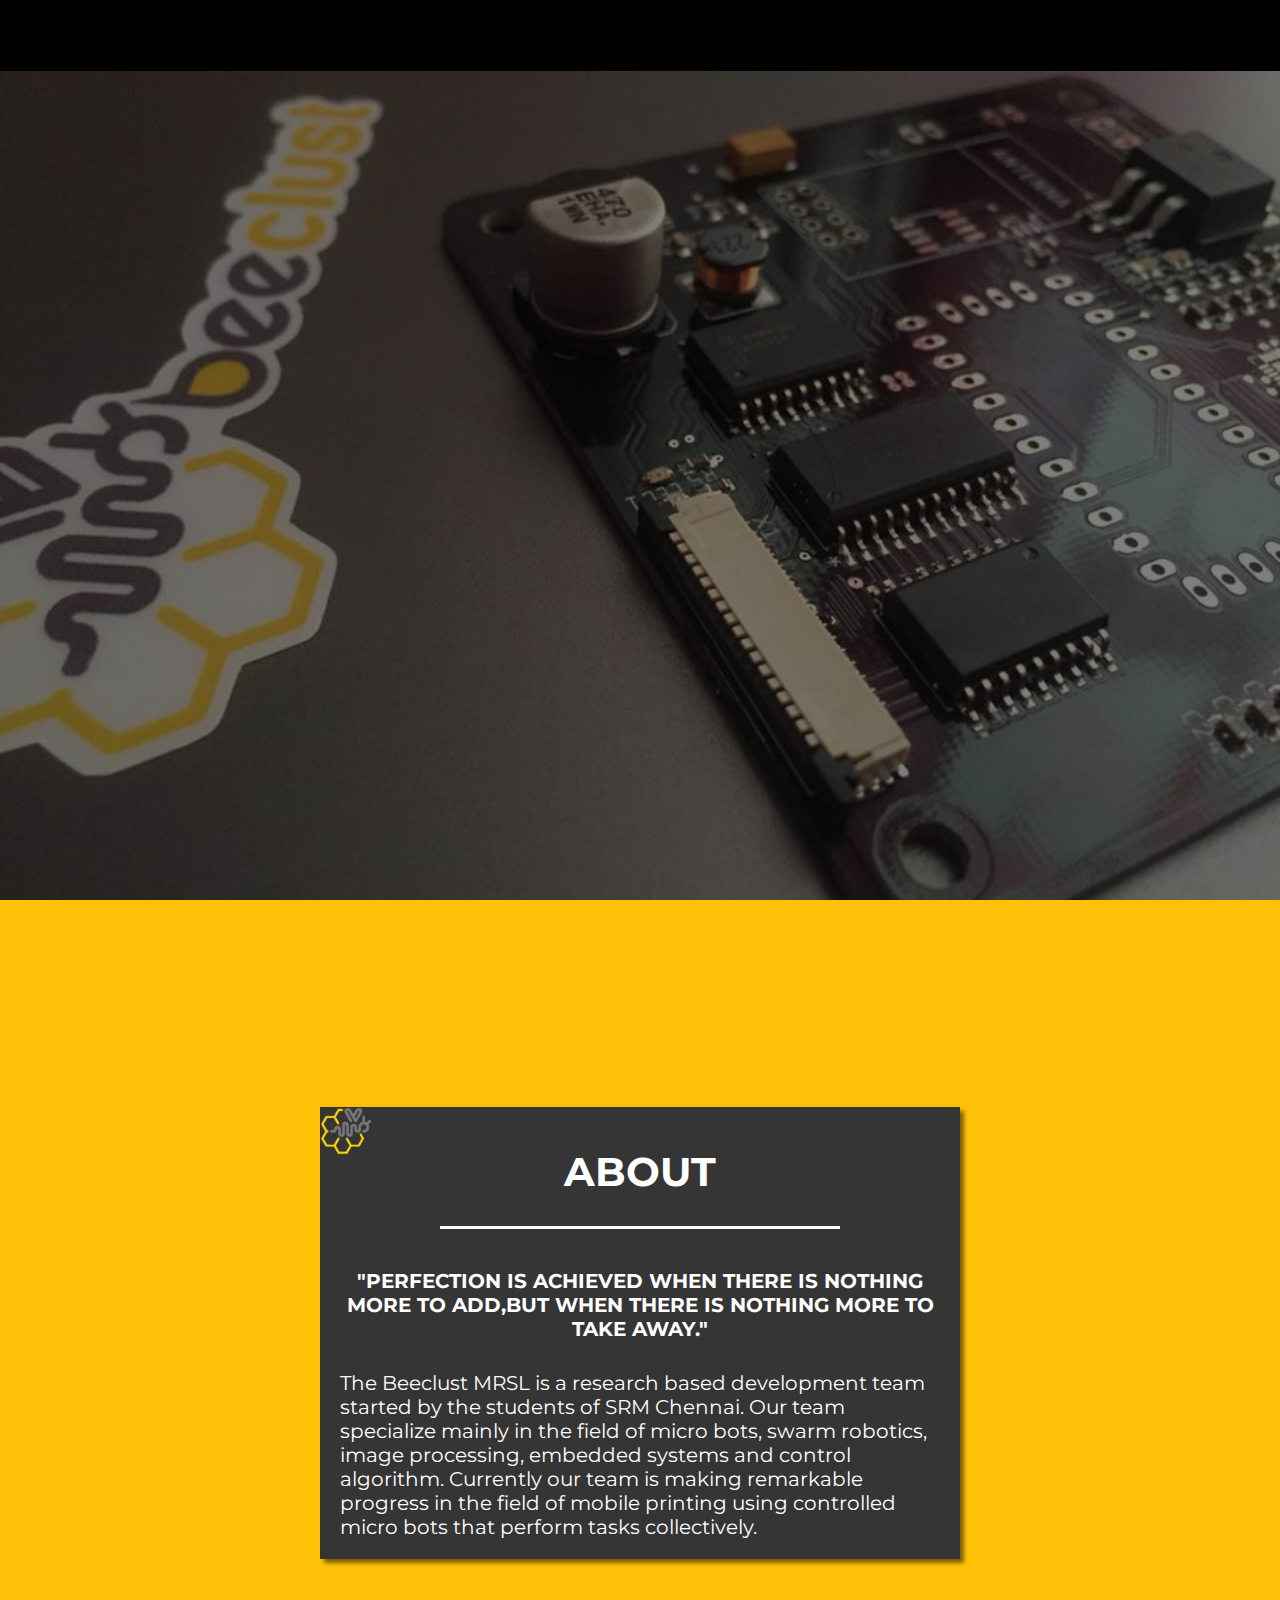
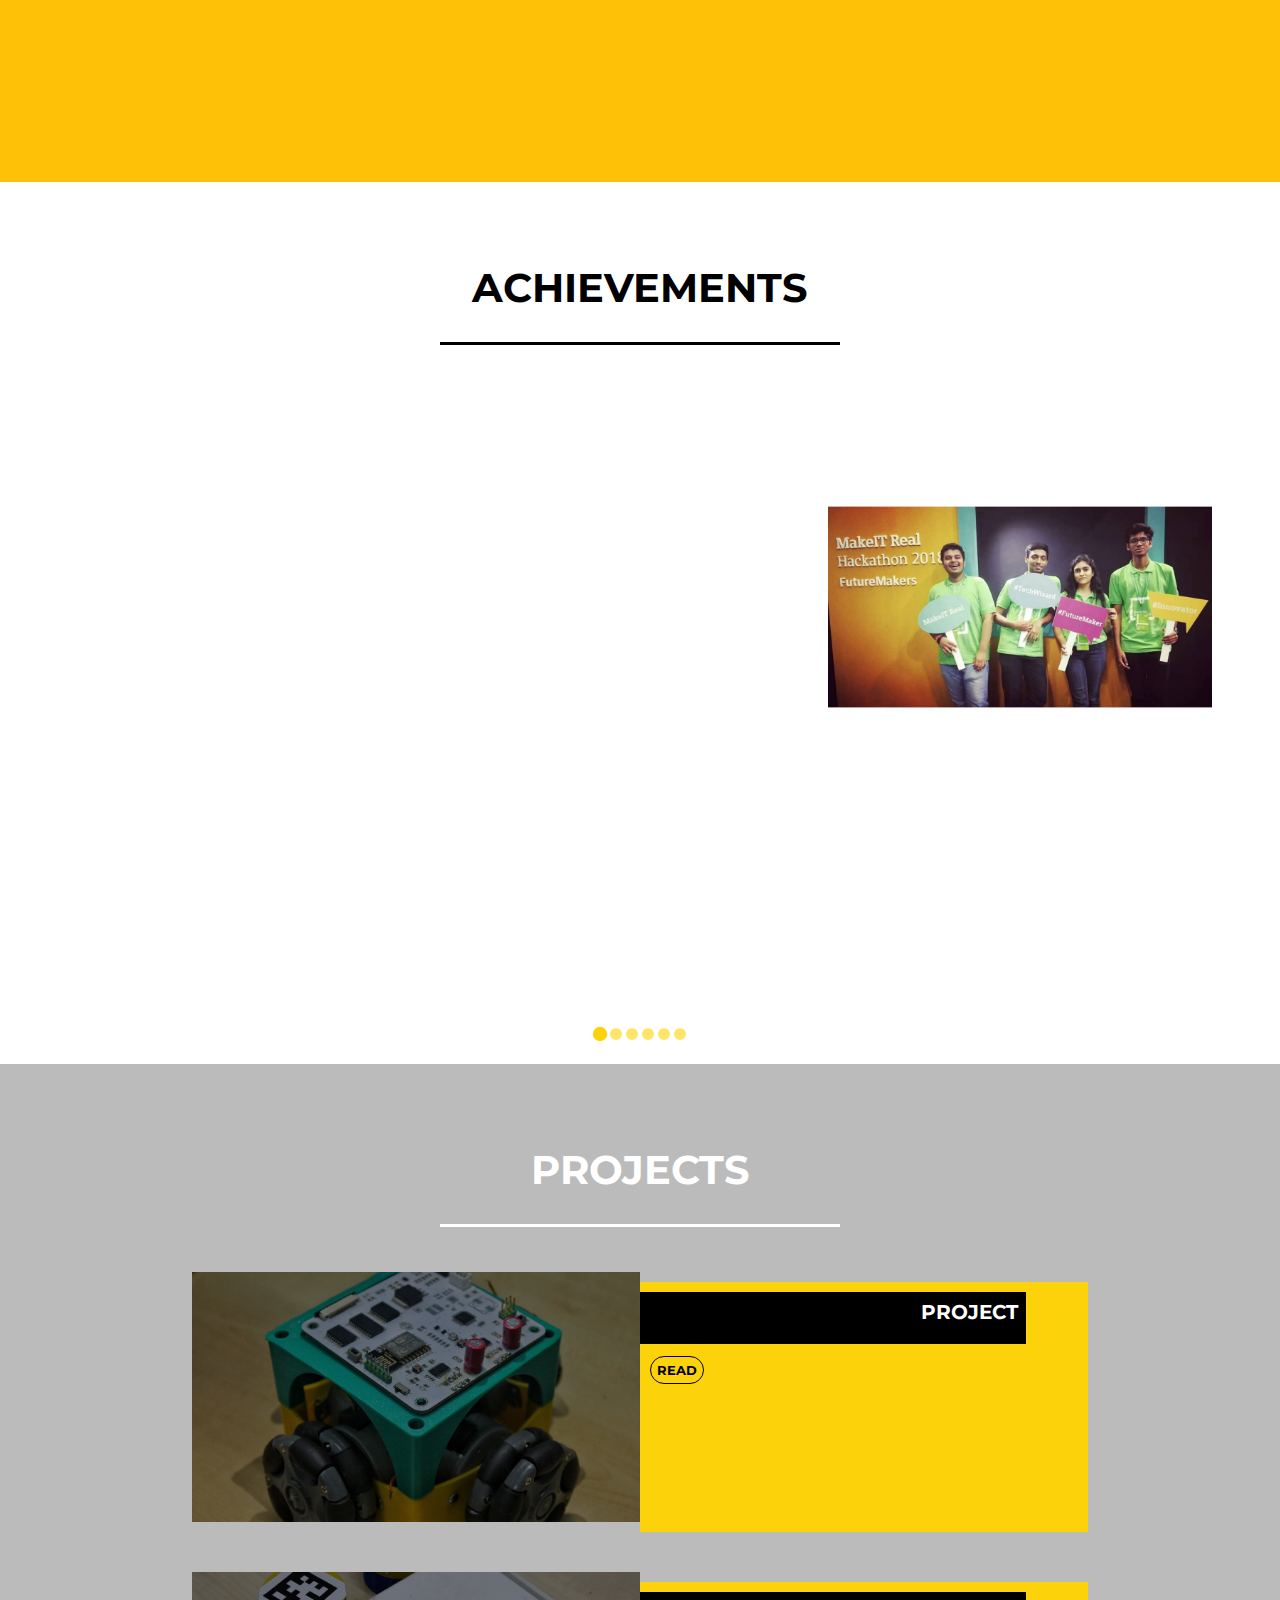
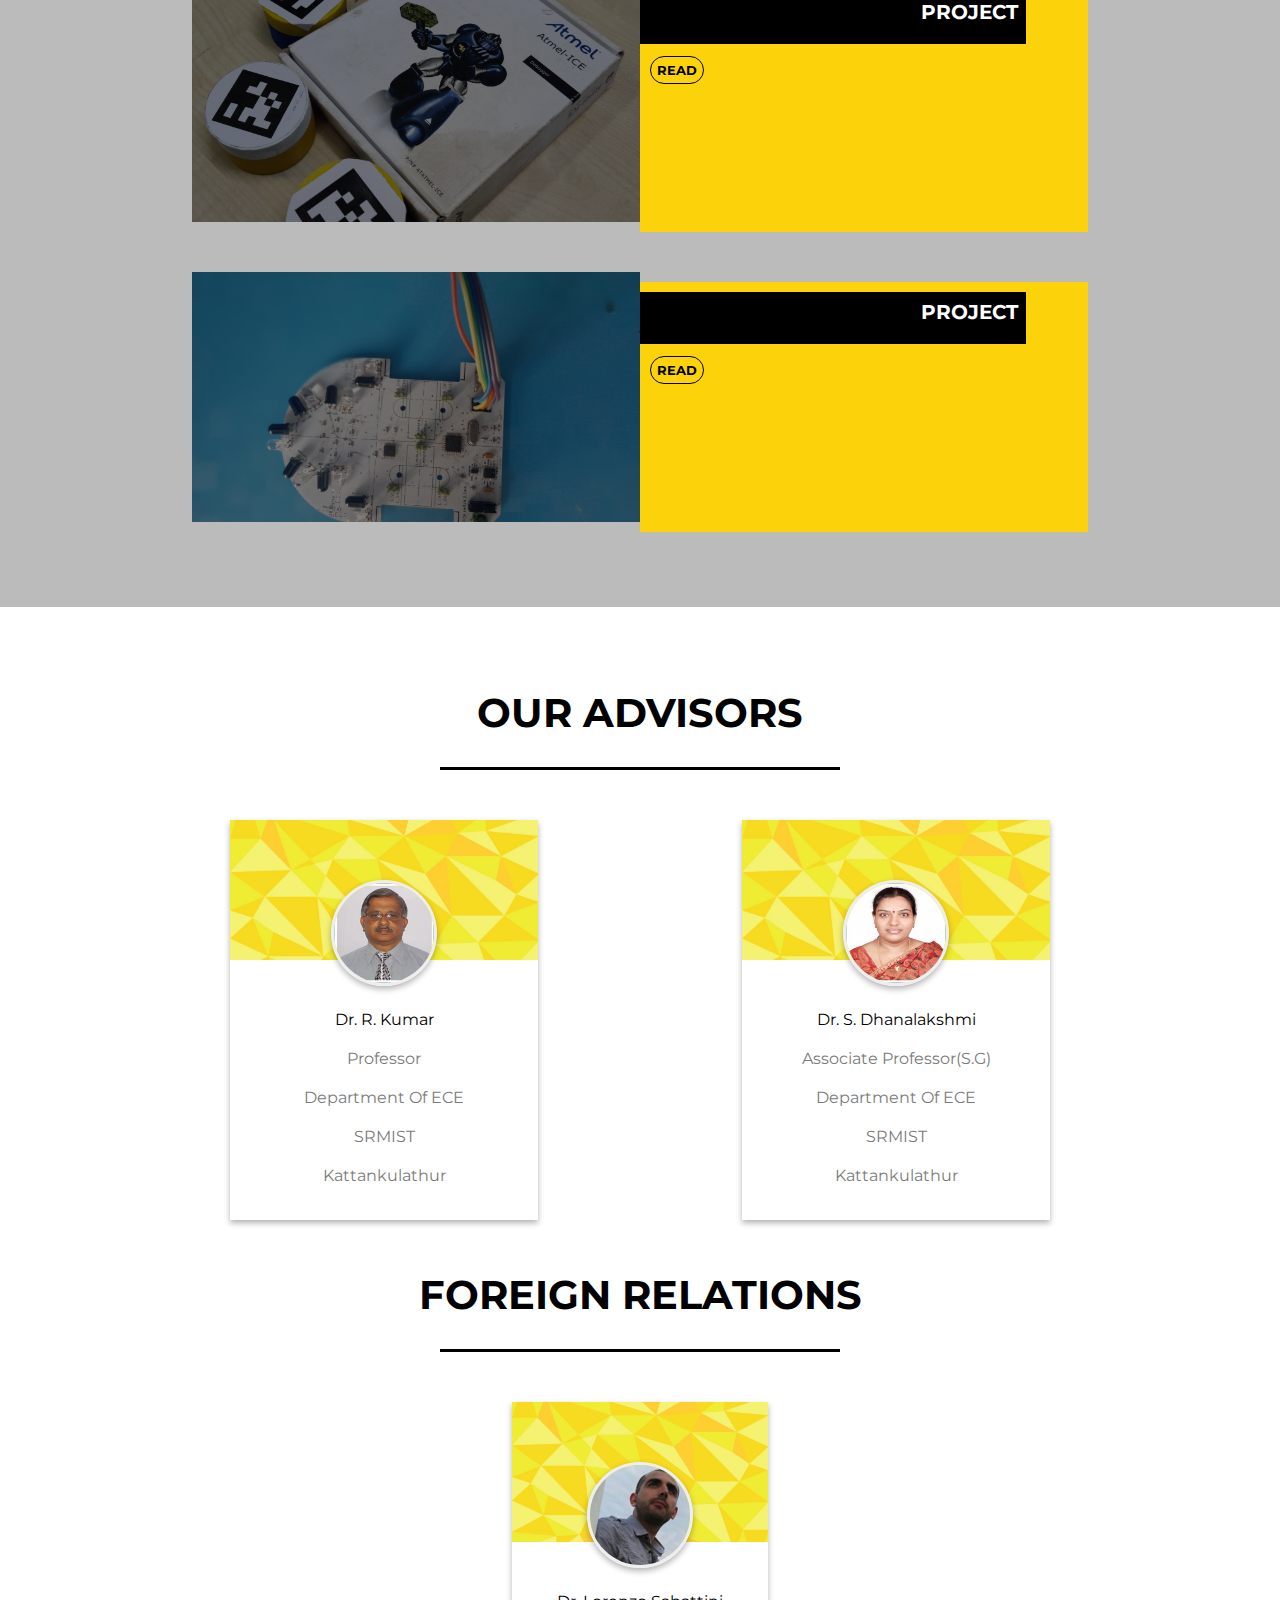
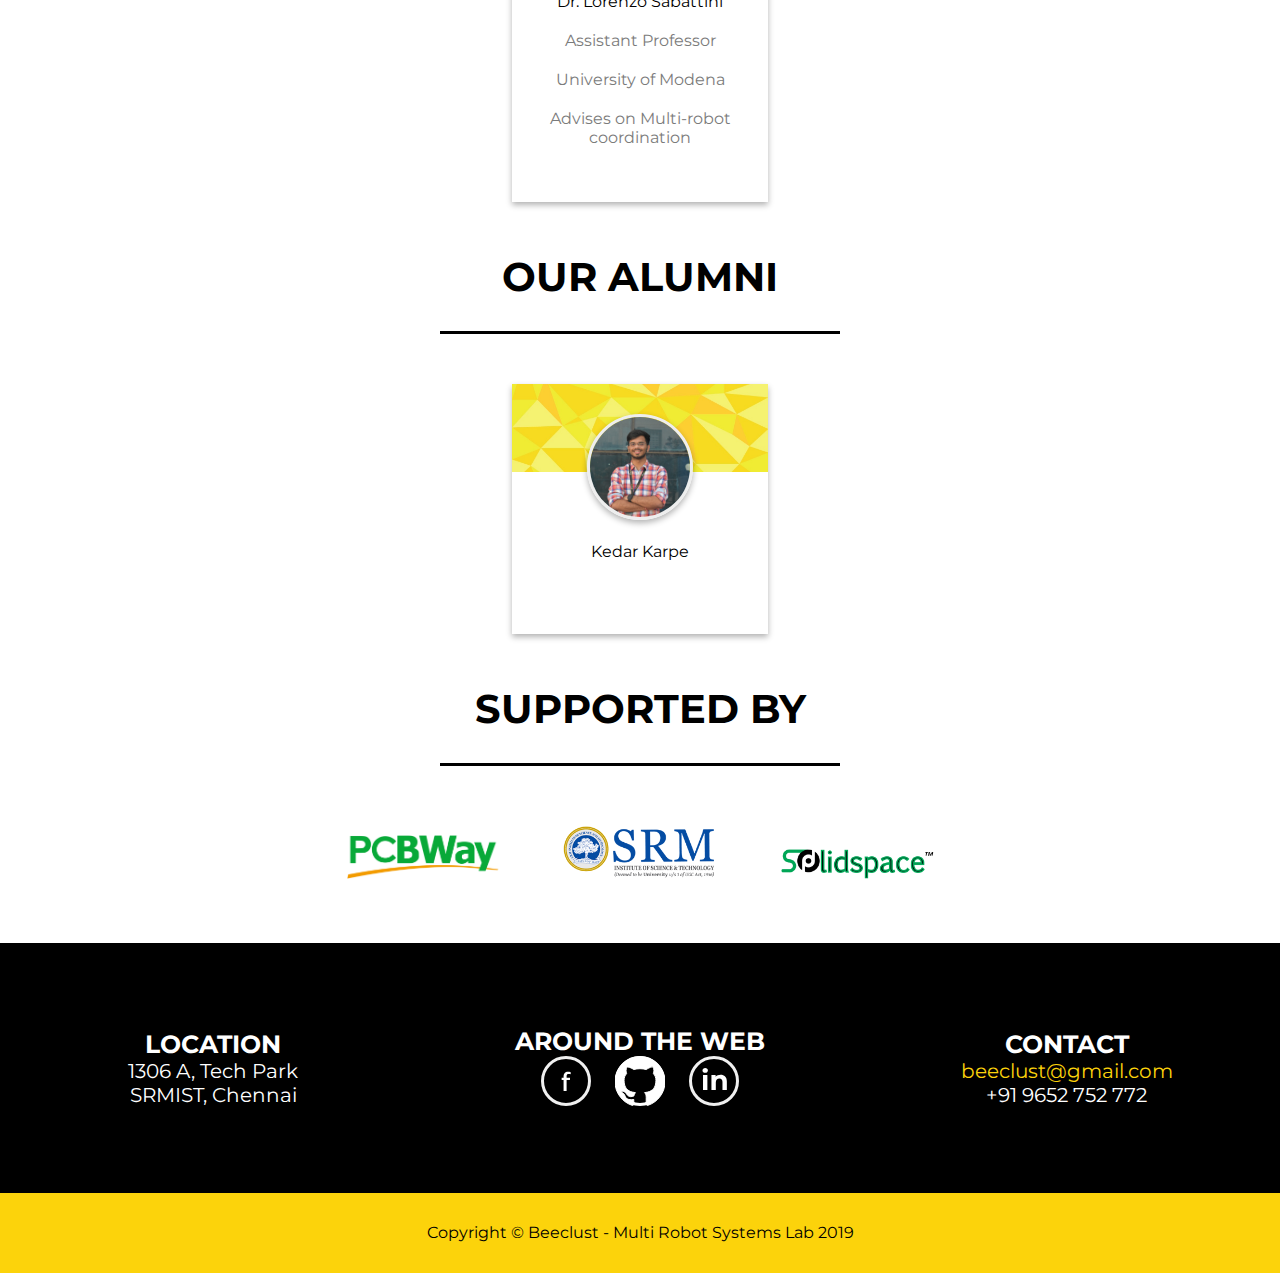
==== index.html @ ecf6ea63 "changes" ====
<!DOCTYPE html>
<html>
    <head>
        <meta charset="utf-8">
        <meta name="viewport" content="width=device-width,initial-scale=1.0">
        <meta http-equiv="X-UA-Compatible" content="ie-edge">
        <title>Beeclust Multi-Robot Systems Lab</title>
        <link rel="icon" type="image/png" href="include/logo.png">
        <link rel="stylesheet" type="text/css" href="include/style.css">
        <link href="https://fonts.googleapis.com/css?family=Montserrat&display=swap" rel="stylesheet">
        <link rel="stylesheet" href="https://cdnjs.cloudflare.com/ajax/libs/font-awesome/4.7.0/css/font-awesome.min.css">
        <script src="https://ajax.googleapis.com/ajax/libs/jquery/3.4.1/jquery.min.js"></script>
    </head>
    <body>
        <div class="preload">
			<div class="pre_con">
                <img src="include/screenshot.png">
				<div class="load_con">
					<span class="load">Loading</span><span class="load_dot">.</span><span class="load_dot">.</span><span class="load_dot">.</span>
				</div>
			</div>
		</div>
        <div class="container" id="top">
            <div class="header">
                <div class="nav-con">
                    <div class="logo-con">
                        <a href="#top" ><img src="include/Untitled.png" class="logo"></a>
                    </div>
                    <div class="nav-links-con">
                        <a class="nav-link" href="#about">ABOUT</a>
                        <a class="nav-link" href="#achievements">ACHIEVEMENTS</a>
                        <a class="nav-link" href="#project">PROJECTS</a>
                        <a class="nav-link" href="include/team.html">TEAM</a>
                    </div>
                    <div class="hamburger-con">
                        <svg class="burger-class" width="30" height="25" viewBox="0 0 30 25" fill="none" xmlns="http://www.w3.org/2000/svg">
                            <rect class="burger1" y="10" width="30" height="5" fill="white"/>
                            <rect class="burger2" width="30" height="5" fill="white"/>
                            <rect class="burger3" y="20" width="30" height="5" fill="white"/>
                        </svg>        
                    </div>
                </div>
            </div>
            <div class="nav-links-con-reponsive">
                <a class="nav-link-res" href="#about">ABOUT</a>
                <a class="nav-link-res" href="#achievements">ACHIEVEMENTS</a>
                <a class="nav-link-res" href="#project">PROJECTS</a>
                <a class="nav-link-res" href="#team">TEAM</a>
            </div>
            <div class="beeclust-logo-con">
                <img src="include/screenshot.png" class="main-logo">
            </div>
        </div>
        <!-- ABOUT SECTION-->
        <div id="about" style="height: 81px;width: 100%; background: #ffc107;"></div>
        <div class="about">
            <div class="about-con">
                <img src="include/logo.png" class="logo-for-about">
                <p class="about-head head">ABOUT</p>
                <div class="line" style="background: white;margin-bottom:40px"></div>
                <p class="about-para1">
                        "PERFECTION IS ACHIEVED WHEN THERE IS NOTHING MORE TO 
                        ADD,BUT WHEN THERE IS NOTHING MORE TO TAKE AWAY."
                </p>
                <p class="about-para2">
                        The Beeclust MRSL is a research based development team 
                        started by the students of SRM Chennai. Our team 
                        specialize mainly in the field of micro bots, swarm 
                        robotics, image processing, embedded systems and control 
                        algorithm. Currently our team is making remarkable 
                        progress in the field of mobile printing using 
                        controlled micro bots that perform tasks collectively.
                </p>
            </div>
        </div>
        
        <!-- ACHIEVEMENTS SECTION -->
        
        <div id="achievements" style="width:100%;height:81px;;"></div>
        <div class="achievements">
            <p class="achi-head head">ACHIEVEMENTS</p>
            <div class="line line-a" style="background: black;"></div>
            <div class="slideshow">
                <!-- 1st slide -->
                <div class="slide">
                    <div class="text-right">
                        <div>
                            <p class="fade3" style="font-weight:bolder;">SIEMENS HACKATHON 2018</p>
                            <div class="fromLeft" style="width:150px;height:3px;background:black;border-radius:20px;margin:25px auto;"></div>
                            <p class="fade4">We were one of the 42 teams shortlisted from over a 600 applicants. Siemens make it real hackathon is a place where they look for ingenuity. It was a 24 hour hackathon. From our lab there were three teams:Team zaino, Team sprinter and Team beeclust pitched an idea of tracking cars which get stolen with the help of cameras this system was proposed to help the govt.
                                We brainstormed our brains for 24 hours  to pitch the judges our final solution we also created some prototypes for our project.
                                Overall it was a nice experience and every engineering pursuing student should experience it once.
                                We had some recreational activities  in between the event  to give our brains a little rest.</p>
                            </div>
                    </div>
                    <div class="imgCon">
                        <img src="include/siemens.jpg">
                    </div>
                </div>
                <!-- 2nd slide-->
                <!--
                <div class="slide">
                    <div class="text-right">
                        <div>
                            <p class="fade3" style="font-weight:bolder;">ROBIO 2018</p>
                            <div class="fromLeft" style="width:150px;height:3px;background:black;border-radius:20px;margin:25px auto;"></div>
                            <p class="fade4">Lorem Ipsum is simply dummy text of the printing and typesetting industry. Lorem Ipsum has been the industry's standard dummy text ever since the 1500s, when an unknown printer took a galley of type and scrambled it to make a type specimen book. It has survived not only five centuries, but also the leap into electronic typesetting, remaining essentially unchanged.</p>
                            </div>
                    </div>
                    <div class="imgCon">
                        <img src="include/robio.jpg">
                    </div>
                </div>
                -->
                <!-- 3rd slide-->
                <div class="slide">
                    <div class="text-right">
                        <div>
                            <p class="fade3" style="font-weight:bolder;">IEI NATIONAL WORKSHOP</p>
                            <div class="fromLeft" style="width:150px;height:3px;background:black;border-radius:20px;margin:25px auto;"></div>
                            <p class="fade4">The IEI national workshop on PCB Design , Testing and Fabrication by BEECLUST MRSL saw a great response from all the participants.
                                The workshop was based on designing an IC 555 timer based led blinking circuit to help freshers get a kickstart in the field of PCB designing, one of the major areas of work in electronics based industries. This workshop involved students being taught how to create their own schematics, route the board and they were also given an insight of how PCBs are manufactured in PCBway, our sponsors and one of the leading PCB manufacturers in China. The workshop concluded with students being taught how to fabricate and test their own boards so that they can come up with bigger and original projects in the future.</p >
                        </div>
                    </div>
                    <div class="imgCon">
                        <img src="include/iei.jpg">
                    </div>
                </div>
                <!-- 4th slide-->
                <div class="slide">
                    <div class="text-right">
                        <div>
                            <p class="fade3" style="font-weight:bolder;">IROS 2019</p>
                            <div class="fromLeft" style="width:150px;height:3px;background:black;border-radius:20px;margin:25px auto;"></div>
                            <p class="fade4">Our project Sprinter was selected as a late breaking results poster in the IEEE/RSJ International Conference on Intelligent Robots and Systems (IROS 2019), Macau, China. The poster demonstrated the motivation, system overview, hardware description, image cellularization, task allocation and the simulation results we achieved.</p >
                        </div>
                    </div>
                    <div class="imgCon">
                        <img src="include/macau.jpg">
                    </div>
                </div>
                <!-- 5th slide -->
                <div class="slide">
                    <div class="text-right">
                        <div>
                            <p class="fade3" style="font-weight:bolder;">Mathworks Minidrone Competition</p>
                            <div class="fromLeft" style="width:150px;height:3px;background:black;border-radius:20px;margin:25px auto;"></div>
                            <p class="fade4">Mathworks Minidrone competition was a algorithm design challenge where teams were to design an algorithm for controlling the Minidrone autonomously through a path efficiently and land at a final marker.
                                The event consisted of 2 rounds, the first round was a simulation round, where the algorithm was used to control a minidrone in a simulated environment and the accuracy of the movement was measured.
                                Teams from around the world submitted their simulations for the first round of which, 5 best teams were selected for final round.
                                After qualifying the simulation round, the final round consisted of running the algorithm on an physical minidrone and testing the accuracy.
                                </p>
                            </div>
                    </div>
                    <div class="imgCon">
                        <img src="include/mathwork.jpg">
                    </div>
                </div>
                <!-- 6th slide -->
                <div class="slide">
                    <div class="text-right">
                        <div>
                            <p class="fade3" style="font-weight:bolder;">HACKSUMMIT 2019</p>
                            <div class="fromLeft" style="width:150px;height:3px;background:black;border-radius:20px;margin:25px auto;"></div>
                            <p class="fade4">The Hacksummit 2019 organized by Aaruush was our first hackathon. We were a team of 4 from the lab. Our idea was shortlisted from over a 1000+ ideas. We participated under the Smart City theme and proposed a ground breaking solution for improving the degrading air quality in this rapidly developing world. Being the first hackathon all 4 of us were nervous and tensed on what to expect. But it turned out we had better things in store. We started building our prototype step by step. Different mentors and curious minds approached us to learn about it and to aid us in this process. Time was on wheels and this 32hr hackathon was completely filled with hardwork, planning and preparation. In the end we were delighted to know that our team made it into the top 10 round. We were called to pitch as the first team and that caught us a bit off guard. The final pitching had its own set outs but together we managed to get through the jury well. We were elated on seeing the entire Beeclust team amongst the audience to applaud for us. Results were out and we secured the third place in the Hacksummit. Well, this surely was the best way to start and we hope the project that we started in this Hacksummit turn out to be something really huge in the future.</p >
                        </div>
                    </div>
                    <div class="imgCon">
                        <img src="include/hack-summit.jpg">
                    </div>
                </div>
                <!-- 7th slide -->
                <div class="slide">
                    <div class="text-right">
                        <div>
                            <p class="fade3" style="font-weight:bolder;">LINE Follower Competition</p>
                            <div class="fromLeft" style="width:150px;height:3px;background:black;border-radius:20px;margin:25px auto;"></div>
                            <p class="fade4">Line Follower is a competition where an autonomous robot follows a thin black line over a white surface or viservesa. The fastest robot to complete the entire course wins the competition. The competition was held on 7th September 2019 in SRM Ramapuram campus. It was hosted by the Chennai International Youth Foundation. Our team consisted of four members. The event consisted of two rounds.First round was  Qualifiers and the later was Finals.We cleared qualifiers and  were the first runners up in the Finals</p >
                        </div>
                    </div>
                    <div class="imgCon">
                        <img src="include/line-follower.jpeg">
                    </div>
                </div>
            </div>
        </div>
        <div class="dots-con">
            <span class="dot active" onclick="currentSlide(1)"></span>
            <span class="dot active" onclick="currentSlide(2)"></span>
            <span class="dot active" onclick="currentSlide(3)"></span>
            <span class="dot active" onclick="currentSlide(4)"></span>
            <span class="dot active" onclick="currentSlide(5)"></span>
            <span class="dot active" onclick="currentSlide(6)"></span>
            <!--<span class="dot active" onclick="currentSlide(7)"></span>-->
        </div>
        
        <!-- PROJECT SECTION-->
        <div id="project" style="width:100%;height:81px;background: #bbb;"></div>
        <div class="project">
            <p class="project-head head">PROJECTS</p>
            <div class="line" style="background: white;"></div>
            <!-- 1st project-->
            <div class="pro-con">
                <div class="pro-img-con1"></div>
                <div class="pro-info">
                    <p class="pro-title">SPRINTER</p>
                    <button class="read-more" onclick="Function(0)">READ</button>
                </div>
            </div>
            <div class="about-project-con">
                <p>
                    Sprinter is a discrete locomotion robot for precision swarm printing. The sprinters print over a surface as they move. The entire task of printing is divided among all the available sprinters. They communicate among themselves to coordinate and complete the printing. The classic printers can only print over a certain area as they are restricted by size, but in our system the robots just move over the surface to eliminate this dependency. This system could replace conventional wide format printers or huge plotters that are costly, slow and space consuming.
                </p>
            </div>
            <!-- 2nd project-->
            <div class="pro-con">
                <div class="pro-img-con2"></div>
                <div class="pro-info">
                    <p class="pro-title">LOGISWARM</p>
                    <button class="read-more" onclick="Function(1)">READ</button>
                </div>
            </div>
            <div class="about-project-con">
                <p>
                        Logiswarm was conceptualized keeping in mind how a multi robot system can be extensively used in transferring payloads inside a warehouse. Our robots can do this task in a more efficient and less time consuming method than existing methods.The system consists of individual robots named as BUDGEBOTS, which were designed and fabricated from the scratch in our lab.
                </p>
            </div>
			<!-- 3rd project-->
			<div class="pro-con">
                <div class="pro-img-con3"></div>
                <div class="pro-info">
                    <p class="pro-title">Micro Mouse</p>
                    <button class="read-more" onclick="Function(2)">READ</button>
                </div>
            </div>
			<div class="about-project-con">
                <p>
                        The micromouse is an autonomous robot that must navigate from a predetermined starting position to the goal point of the maze in the fastest time possible. The mouse needs to keep track of its current position, discover walls as it explores, map the maze and stop at the goal. The mouse will typically perform a complete map of the maze and decide an optimal route from the start to the finish. The mouse will make a run through the fastest possible route.Our micromouse uses sharp infrared sensors to detect the distance of the wall in all the sides. Encoders are also added for feedback. ATmega328P is the microcontroller used. DC motors are mounted onto the PCB to make the mouse as compact as possible.
                </p>
            </div>
        </div>

        <!-- ADVISORS SECTION-->
        <div style="width:100%;height:81px;"></div>
        <div class="advisors">
            <!-- OUR ADVISORS-->
            <p class="advisor-head head">OUR ADVISORS</p>
            <div class="line" style="background: black;"></div>
            <div class="ad-con">
                <div class="advisor">
                    <div class="ad-img-con">
                        <img src="include/kumar.jpg">
                    </div>
                    <div class="advisor-info">
                        <p>Dr. R. Kumar</p>
                        <p style="color:#7b7b7b">Professor</p>
                        <p style="color:#7b7b7b">Department Of ECE</p>
                        <p style="color:#7b7b7b">SRMIST</p>
                        <p style="color:#7b7b7b">Kattankulathur</p>
                    </div>
                </div>
                <div class="advisor">
                    <div class="ad-img-con">
                        <img src="include/s_dhanalakshmi.jpg">
                    </div>
                    <div class="advisor-info">
                        <p>Dr. S. Dhanalakshmi</p>
                        <p style="color:#7b7b7b">Associate Professor(S.G)</p>
                        <p style="color:#7b7b7b">Department Of ECE</p>
                        <p style="color:#7b7b7b">SRMIST</p>
                        <p style="color:#7b7b7b">Kattankulathur</p>
                    </div>
                </div>
            </div>
            <!-- FOREIGN RELATIONS-->
            <p class="relation-head head">FOREIGN RELATIONS</p>
            <div class="line" style="background: black;margin-bottom: 50px;"></div>
            <div class="foreign-advisor">
                <div class="ad-img-con">
                    <img src="include/Dr Lorenzo Sabattini.jpg">
                </div>
                <div class="advisor-info">
                    <p>Dr. Lorenzo Sabattini</p>
                    <p style="color:#7b7b7b">Assistant Professor</p>
                    <p style="color:#7b7b7b">University of Modena</p>
                    <p style="color:#7b7b7b">Advises on Multi-robot coordination</p>
                </div>
            </div>
            <!-- Alumni -->
            <p class="alumni-head head">OUR ALUMNI</p>
            <div class="line" style="background: black;margin-bottom: 50px;"></div>
            <!--
            <div class="alum_con">
                <div class="alumni">
                    <div>
                        <img src="include/kedar.jpg">
                        <p>Kedar Karpe</p>
                    </div>
                </div>
            </div>
            -->
            <div class="alum_con">
                <div class="ad-img-con">
                    <img src="include/kedar.jpg">
                </div>
                <div class="alum_info">
                    <p>Kedar Karpe</p>
                </div>
            </div>
        </div>
                    
        <!-- SPONSORS -->
        <div class="sponsors">
            <p class="spons-head head">SUPPORTED BY</p>
            <div class="line" style="background: black;margin-bottom: 50px;"></div>
            <div class="spons-con">
                <img src="include/pcbway.png">
                <img src="include/srm.png">
                <img src="include/solidspace.png">
            </div>
        </div>
        <!-- CONTACT -->
        <div class="contact-info-con">
            <div class="loc">
                <p class="con-head head">LOCATION</p>
                <p class="con-para" style="color:white;">1306 A, Tech Park</p>
                <p class="con-para" style="color:white;">SRMIST, Chennai</p>
            </div>
            <div class="social-links-con">
                <p class="con-head head">AROUND THE WEB</p>
                <a href="https://www.facebook.com/Beeclustlab/" target="_blank" class="facebook">
                    <svg viewBox="0 0 50 50" xmlns="http://www.w3.org/2000/svg">
                        <circle cx="25" cy="25" r="23.5" stroke-width="3"/>
                        <path d="M22.576 24.108H20.644V21.728H22.576V20.104C22.576 18.76 22.9493 17.6867 23.696 16.884C24.4613 16.0813 25.5533 15.68 26.972 15.68C27.924 15.68 28.8293 15.8387 29.688 16.156V18.34C29.1093 18.1347 28.5213 18.032 27.924 18.032C27.0467 18.032 26.44 18.1907 26.104 18.508C25.768 18.8067 25.6 19.348 25.6 20.132V21.728H29.072L28.932 24.108H25.6V35H22.576V24.108Z"/>
                    </svg>                        
                </a>
                <a target="_blank" href="https://github.com/beeclust-mrsl/beeclust-mrsl.github.io" class="github">
                    <svg viewBox="0 0 50 50" xmlns="http://www.w3.org/2000/svg">
                        <rect x="1.5" y="1.5" width="47" height="47" rx="23.5" fill="black"/>
                        <path d="M46.6461 13.0627C44.4105 9.23237 41.3782 6.19986 37.5481 3.96454C33.7176 1.7291 29.5357 0.611664 24.9996 0.611664C20.4641 0.611664 16.2808 1.72944 12.4511 3.96454C8.6207 6.19975 5.58843 9.23237 3.35287 13.0627C1.11766 16.893 0 21.0756 0 25.6106C0 31.0581 1.58933 35.9566 4.76879 40.3075C7.94791 44.6586 12.0549 47.6695 17.0893 49.3403C17.6753 49.4491 18.1091 49.3726 18.3912 49.1127C18.6734 48.8526 18.8143 48.5267 18.8143 48.1366C18.8143 48.0715 18.8087 47.4858 18.7979 46.3788C18.7867 45.2719 18.7815 44.3062 18.7815 43.4822L18.0328 43.6118C17.5554 43.6992 16.9532 43.7363 16.2261 43.7258C15.4994 43.7156 14.745 43.6395 13.9639 43.4979C13.1824 43.3575 12.4556 43.032 11.7828 42.522C11.1104 42.0121 10.633 41.3445 10.3508 40.5204L10.0253 39.7714C9.80837 39.2727 9.46679 38.7187 9.00013 38.1115C8.53348 37.5037 8.06158 37.0916 7.58422 36.8747L7.3563 36.7115C7.20444 36.6031 7.06352 36.4723 6.9332 36.3206C6.803 36.1688 6.70552 36.0169 6.64042 35.8649C6.57521 35.7126 6.62925 35.5878 6.80312 35.4899C6.97698 35.3919 7.2912 35.3444 7.74714 35.3444L8.39792 35.4416C8.83197 35.5286 9.36885 35.7885 10.0093 36.2227C10.6493 36.6567 11.1755 37.2208 11.5879 37.9149C12.0872 38.8049 12.6889 39.483 13.3945 39.9497C14.0996 40.4163 14.8104 40.6493 15.5264 40.6493C16.2424 40.6493 16.8608 40.595 17.3819 40.487C17.9023 40.3785 18.3906 40.2153 18.8466 39.9985C19.0419 38.5439 19.5736 37.4265 20.4414 36.6454C19.2046 36.5154 18.0926 36.3196 17.1049 36.0594C16.1178 35.7987 15.0977 35.3757 14.0454 34.7893C12.9925 34.2036 12.1191 33.4763 11.4248 32.6087C10.7305 31.7406 10.1607 30.6009 9.71613 29.1907C9.27137 27.7799 9.04893 26.1525 9.04893 24.308C9.04893 21.6817 9.9063 19.4468 11.6207 17.6021C10.8176 15.6277 10.8934 13.4142 11.8484 10.962C12.4777 10.7665 13.411 10.9132 14.6478 11.4013C15.8849 11.8897 16.7906 12.308 17.3659 12.6548C17.9412 13.0015 18.4022 13.2953 18.7494 13.5336C20.768 12.9696 22.8512 12.6875 24.9994 12.6875C27.1476 12.6875 29.2312 12.9696 31.2499 13.5336L32.4868 12.7527C33.3326 12.2317 34.3315 11.7542 35.481 11.3202C36.6311 10.8863 37.5106 10.7669 38.1185 10.9624C39.0947 13.4147 39.1817 15.628 38.3784 17.6025C40.0927 19.4472 40.9504 21.6826 40.9504 24.3083C40.9504 26.1528 40.7271 27.7854 40.2831 29.207C39.8384 30.6288 39.2637 31.7674 38.5586 32.625C37.8528 33.4825 36.9737 34.204 35.9214 34.7896C34.8689 35.3756 33.8484 35.7986 32.8613 36.0592C31.8737 36.3199 30.7618 36.5157 29.525 36.646C30.653 37.6221 31.2171 39.163 31.2171 41.2679V48.1357C31.2171 48.5258 31.3528 48.8515 31.6244 49.1118C31.8956 49.3717 32.324 49.4482 32.91 49.3393C37.9451 47.6687 42.0521 44.6577 45.2311 40.3065C48.4098 35.9557 49.9997 31.0572 49.9997 25.6097C49.9985 21.0753 48.8803 16.893 46.6461 13.0627Z" fill="white"/>
                        <path d="M46.6461 13.0627C44.4105 9.23237 41.3782 6.19986 37.5481 3.96454C33.7176 1.7291 29.5357 0.611664 24.9996 0.611664C20.4641 0.611664 16.2808 1.72944 12.4511 3.96454C8.6207 6.19975 5.58843 9.23237 3.35287 13.0627C1.11766 16.893 0 21.0756 0 25.6106C0 31.0581 1.58933 35.9566 4.76879 40.3075C7.94791 44.6586 12.0549 47.6695 17.0893 49.3403C17.6753 49.4491 18.1091 49.3726 18.3912 49.1127C18.6734 48.8526 18.8143 48.5267 18.8143 48.1366C18.8143 48.0715 18.8087 47.4858 18.7979 46.3788C18.7867 45.2719 18.7815 44.3062 18.7815 43.4822L18.0328 43.6118C17.5554 43.6992 16.9532 43.7363 16.2261 43.7258C15.4994 43.7156 14.745 43.6395 13.9639 43.4979C13.1824 43.3575 12.4556 43.032 11.7828 42.522C11.1104 42.0121 10.633 41.3445 10.3508 40.5204L10.0253 39.7714C9.80837 39.2727 9.46679 38.7187 9.00013 38.1115C8.53348 37.5037 8.06158 37.0916 7.58422 36.8747L7.3563 36.7115C7.20444 36.6031 7.06352 36.4723 6.9332 36.3206C6.803 36.1688 6.70552 36.0169 6.64042 35.8649C6.57521 35.7126 6.62925 35.5878 6.80312 35.4899C6.97698 35.3919 7.2912 35.3444 7.74714 35.3444L8.39792 35.4416C8.83197 35.5286 9.36885 35.7885 10.0093 36.2227C10.6493 36.6567 11.1755 37.2208 11.5879 37.9149C12.0872 38.8049 12.6889 39.483 13.3945 39.9497C14.0996 40.4163 14.8104 40.6493 15.5264 40.6493C16.2424 40.6493 16.8608 40.595 17.3819 40.487C17.9023 40.3785 18.3906 40.2153 18.8466 39.9985C19.0419 38.5439 19.5736 37.4265 20.4414 36.6454C19.2046 36.5154 18.0926 36.3196 17.1049 36.0594C16.1178 35.7987 15.0977 35.3757 14.0454 34.7893C12.9925 34.2036 12.1191 33.4763 11.4248 32.6087C10.7305 31.7406 10.1607 30.6009 9.71613 29.1907C9.27137 27.7799 9.04893 26.1525 9.04893 24.308C9.04893 21.6817 9.9063 19.4468 11.6207 17.6021C10.8176 15.6277 10.8934 13.4142 11.8484 10.962C12.4777 10.7665 13.411 10.9132 14.6478 11.4013C15.8849 11.8897 16.7906 12.308 17.3659 12.6548C17.9412 13.0015 18.4022 13.2953 18.7494 13.5336C20.768 12.9696 22.8512 12.6875 24.9994 12.6875C27.1476 12.6875 29.2312 12.9696 31.2499 13.5336L32.4868 12.7527C33.3326 12.2317 34.3315 11.7542 35.481 11.3202C36.6311 10.8863 37.5106 10.7669 38.1185 10.9624C39.0947 13.4147 39.1817 15.628 38.3784 17.6025C40.0927 19.4472 40.9504 21.6826 40.9504 24.3083C40.9504 26.1528 40.7271 27.7854 40.2831 29.207C39.8384 30.6288 39.2637 31.7674 38.5586 32.625C37.8528 33.4825 36.9737 34.204 35.9214 34.7896C34.8689 35.3756 33.8484 35.7986 32.8613 36.0592C31.8737 36.3199 30.7618 36.5157 29.525 36.646C30.653 37.6221 31.2171 39.163 31.2171 41.2679V48.1357C31.2171 48.5258 31.3528 48.8515 31.6244 49.1118C31.8956 49.3717 32.324 49.4482 32.91 49.3393C37.9451 47.6687 42.0521 44.6577 45.2311 40.3065C48.4098 35.9557 49.9997 31.0572 49.9997 25.6097C49.9985 21.0753 48.8803 16.893 46.6461 13.0627Z" stroke="white"/>
                        <rect x="1.5" y="1.5" width="47" height="47" rx="23.5" stroke="white" stroke-width="3"/>
                    </svg>                       
                </a>
                <a target="_blank" href="https://www.linkedin.com/company/beeclust-multi-robot-systems-lab/" class="in">
                    <svg viewBox="0 0 50 50" xmlns="http://www.w3.org/2000/svg">
                        <circle cx="25" cy="25" r="23.5" stroke-width="3"/>
                        <path d="M14.016 18.936H18.384V34H14.016V18.936ZM16.2 16.836C15.3973 16.836 14.744 16.6027 14.24 16.136C13.736 15.6693 13.484 15.0907 13.484 14.4C13.484 13.7093 13.736 13.1307 14.24 12.664C14.744 12.1973 15.3973 11.964 16.2 11.964C17.0027 11.964 17.656 12.188 18.16 12.636C18.664 13.084 18.916 13.644 18.916 14.316C18.916 15.044 18.664 15.6507 18.16 16.136C17.656 16.6027 17.0027 16.836 16.2 16.836ZM31.5939 18.712C33.4605 18.712 34.9632 19.272 36.1019 20.392C37.2592 21.512 37.8379 23.1733 37.8379 25.376V34H33.4699V26.048C33.4699 24.8533 33.2085 23.9667 32.6859 23.388C32.1632 22.7907 31.4072 22.492 30.4179 22.492C29.3165 22.492 28.4392 22.8373 27.7859 23.528C27.1325 24.2 26.8059 25.208 26.8059 26.552V34H22.4379V18.936H26.6099V20.7C27.1885 20.0653 27.9072 19.58 28.7659 19.244C29.6245 18.8893 30.5672 18.712 31.5939 18.712Z"/>
                    </svg> 
                </a>
            </div>
            <div class="contact-con">
                <p class="con-head head">CONTACT</p>
                <p class="con-para" style="color:#FCD30B;">beeclust@gmail.com</p>
                <p class="con-para" style="color:white;">+91 9652 752 772</p>                
            </div>
        </div>
        <div class="footer">
            <p style="color:black;">Copyright © Beeclust - Multi Robot Systems Lab 2019</p>
        </div>
        <script src="include/java.js"></script>
    </body>
</html>
---- include/style.css ----
*{
    margin: 0;
    padding: 0;
}
html{
    scroll-behavior:smooth;
}
body{
    box-sizing:border-box;
    font-family: 'Montserrat', sans-serif;
    overflow-x: hidden;
}
a{
    text-decoration: none;
}
.head{
    font-family: 'Montserrat', sans-serif;
    font-weight: 900;
}
.preload_remove{
    opacity:0;
    pointer-events: none;
    z-index: -111111111111;
}
.preload{
	width:100%;
	height:100vh;
	background:#1b1a1a;
	position:fixed;
	z-index:100000000000;
	top:0;
    left:0;
    transition:1s ease;
}
.pre_con{
	position:absolute;
	top:48%;
	left:50%;
	transform:translate(-50%,-50%);
}
.pre_con img{
	width:400px;
	animation:preload1 1s ease infinite alternate;
}
@keyframes preload1{
	0%{
		transform:scale(0.95);
	}
	100%{
		transform:scale(1);
	}
}
.load{
	color:white;
	text-align:center;
	margin-top:30px;
	font-size:30px;
	animation:preload2 1s ease forwards;
	animation-delay:0.5s;
	opacity:0;
}
@keyframes preload2{
	0%{
		opacity:0;
	}
	100%{
		opacity:1;
	}
}
.load_con{
	text-align:center;
}
.load_dot{
	color:white;
	font-size:50px;
	margin:0 4px;
	animation:dot1 1.5s ease infinite;
	animation-delay:1s;
	opacity:0;
}
.load_dot:nth-child(2){
	animation-delay:2s;
}
.load_dot:nth-child(3){
	animation-delay:3s;
}
@keyframes dot1{
	0%{
		opacity:0;
	}
	100%{
		opacity:1;
	}
}
.container{
    width:100%;
    height: 100vh;
    background-image: linear-gradient(rgba(0,0,0,0.5),rgba(0,0,0,0.5)),url("bg.jpg");
    background-repeat: no-repeat;
    background-position: center;
    background-size: cover;
    overflow-x  : hidden;
}
.header{
    width:100%;
    background: black;
    position: fixed;
    z-index: 100000000;
}
.nav-con{
    max-width: 90%;
    margin: 0 auto;
    display: flex;
}
.logo-con{
    flex:1;
    transform: scale(0);
    animation: bounce 0.5s ease;
    animation-fill-mode:forwards;
    animation-delay:1s;
    transform-origin: left;
}
@keyframes bounce{
    0%{
        transform: scale(0);
    }
    70%{
        transform: scale(1);
    }
    100%{
        transform: scale(0.9);
    }
}
.nav-links-con{
    flex:2;
    display: flex;
    text-align: center;
    justify-content: center;
    align-items: center;
}
.logo{
    width: 140px;
}
.nav-link{
    font-family: 'Montserrat', sans-serif;
    padding: 12px;
    margin: 0 20px;
    color:white;
    font-weight: bolder;
    font-size: 14px;
    letter-spacing: 1.5px;
    position: relative;
    text-align: center;
    animation:reveal 1s ease;
    opacity: 0;
    animation-fill-mode:forwards;
}
.nav-link:nth-child(3){
    animation-delay:0.4s;
}
.nav-link:nth-child(2){
    animation-delay:0.6s;
}
.nav-link:nth-child(1){
    animation-delay:0.8s;
}
@keyframes reveal{
    0%{
        opacity: 0;
    }
    100%{
        opacity: 1;
    }
}
.nav-link::before{
    content: " ";
    position: absolute;
    top:10%;
    left:0;
    width:0;
    height:1px;
    background: #FCD30B;
    transition: 0.5s all ease;
}
.nav-link::after{
    content: " ";
    position: absolute;
    bottom:10%;
    right:0;
    width:0;
    height:1px;
    background: #FCD30B;
    transition: 0.5s all ease;
}
.nav-link:hover{
    color:#FCD30B;
}
.nav-link:hover.nav-link::before,.nav-link:hover.nav-link::after{
    width:100%;
}
.hamburger-con{
    margin: 10px auto;
    cursor: pointer;
    display: none;
}
.beeclust-logo-con{
    position: absolute;
    top:50%;
    left:50%;
    transform: translate(-50%,-50%);
}
.main-logo{
    width:400px;
    opacity: 0;
    animation: remove_cover 2.5s ease;
    animation-fill-mode:forwards;
}
@keyframes remove_cover{
    0%{
        opacity: 0;
    }
    100%{
        opacity: 1;
    }
}
.about{
    background: #ffc107;
    position: relative;
    height: 89vh;
}
.logo-for-about{
    pointer-events:none;
    width:50px;
    position: absolute;
    top:-1px;
    left:1px;
}
.about-con{
    background: #353535;
    position: absolute;
    top:44%;
    left:50%;
    transform:translate(-50%,-50%);
    padding: 20px;
    box-shadow: 4px 4px 4px rgba(0,0,0,0.5);
    text-align: center;
}
.about-head{
    font-size:40px;
    font-weight: bolder;
    margin: 20px 0;
    color:white;
}
.about-para1{
    font-size:20px;
    color:white;
    font-weight: bold;
    margin-bottom: 30px;
}
.about-para2{
    text-align: left;
    font-size:20px;
    color:white;
}
.achi-head,.advisor-head,.team-head,.spons-head{
    text-align: center;
    font-size:40px;
    font-weight: bolder;
}
.slideshow{
	margin:20px auto;
    width:100%;
    min-height: 70vh;
}
.slide{
    display:flex;
    overflow-x: hidden;
}
.imgCon
{
	animation:animate3 10s ease-in-out;
	position:relative;
	text-align:center;
	justify-content:center;
	align-items:center;
	padding:20px;
	margin-top:20px;
    transform-origin:right;
    width:40%;
    overflow-x: hidden;
}
.imgCon img{
	width:80%;
	height:auto;
}

@keyframes animate3{
	0%{
		transform:translateX(150%);
	}
	25%{
		transform:translateX(0);
	}
	75%{
		transform:translateX(0);
	}
	100%{
		transform:translateX(150%);
	}
}
.text-right{
    display: flex;
    justify-content: center;
    align-items: center;
    text-align:center;
	padding:20px;
    margin-top:20px;
    width:60%;
}
.fade3{
	animation:fade3 1s ease;
	animation-delay:1s;
	transform:scale(0);
	animation-fill-mode:forwards;
}
@keyframes fade3{
	0%{
		transform:scale(0);
	}
	50%{
		transform:scale(1.09);
	}
	100%{
		transform:scale(1);
	}
}
.fromLeft{
	animation:fleft 0.5s ease;
	animation-delay:2s;
	position:relative;
	left:-1000px;
	animation-fill-mode:forwards;
}
@keyframes fleft{
	0%{
		left:-1000px;
	}
	100%{
		left:0;
	}
}
.fade4{
	animation:fad 1s ease;
	animation-delay:3s;
	animation-fill-mode:forwards;
	text-align:justify;
	opacity:0;
    width:70%;
    margin: 0 auto;
	letter-spacing:2px;
}
@keyframes fad{
	0%{
		opacity:0;
	}
	100%{
		opacity:1;
	}
}
.dots-con{
    text-align:center;
    margin-bottom: 20px;
}
.dot{
	display:inline-block;
	width:12px;
	height:12px;
	background:#fcd30b99;
	cursor:pointer;
	border-radius:50%;
	transition:all 0.3s ease;
}
.dot:hover{
    transform:scale(1.2);
    background: #FCD30B;
}
.active{
    transform:scale(1.2);
    background: #FCD30B;
}
.project-head{
    color:white;
    text-align: center;
    font-size:40px;
    font-weight: bolder;
}
.project{
	background:#bbb;
    width:100%;
    min-height: 720px;
    padding-bottom: 30px;
}
.pro-con{
    width:50%;
    height:250px;
    margin:50px auto;
    display: flex;
}
.pro-img-con1,.pro-info,.pro-img-con2,.pro-img-con3{
    flex:1;
}
.pro-img-con1,.pro-img-con2,.pro-img-con3{
    transform: translateY(-5px);
    transition: 0.5s ease all;
}
.pro-img-con1{
	background-image:linear-gradient(rgba(0,0,0,0.5),rgba(0,0,0,0.5)),url("sprinter.jpeg");
	background-position: center;
    background-repeat: no-repeat;
    background-size: cover;
	transition:all 0.5s ease;
}
.pro-img-con2{
	background-image:linear-gradient(rgba(0,0,0,0.5),rgba(0,0,0,0.5)),url("logiswarm.jpg");
	background-position: center;
    background-repeat: no-repeat;
    background-size: cover;
	transition:all 0.5s ease;
}
.pro-img-con3{
	background-image:linear-gradient(rgba(0,0,0,0.5),rgba(0,0,0,0.5)),url("micromouse.jpg");
	background-position: center;
    background-repeat: no-repeat;
    background-size: cover;
	transition:all 0.5s ease;
}
.pro-con:hover .pro-img-con1{
    background-image:url("sprinter.jpeg");
}
.pro-con:hover .pro-img-con2{
    background-image:url("logiswarm.jpg");
}
.pro-con:hover .pro-img-con3{
	background-image:url("micromouse.jpg");
}
.pro-info{
    background: #FCD30B;
    transform: translateY(5px);
    transition: 0.5s ease all;
}
.pro-con:hover .pro-img-con1 , .pro-con:hover .pro-img-con2 , .pro-con:hover .pro-info, .pro-con:hover .pro-img-con3{
    transform: translateY(0px);
}
.pro-title{
    padding: 10px;
    margin: 10px 0;
    width: 80%;
    font-size:20px;
    background: white;
    position: relative;
    font-weight: bold;
}
.pro-title::before{
    content: "PROJECT";
    text-align: right;
    position: absolute;
    background: black;
    width:100%;
    height: 100%;
    top:0;
    left:0;
	padding-top:8px;
	padding-right:8px;
    color:white;
    transition: 0.5s ease all;
}
.pro-con:hover .pro-title::before{
    content: " ";
    width:0;
	padding-top:0px;
}
.read-more{
    margin: 10px;
    padding: 5px 6px;
    font-family: 'Montserrat', sans-serif;
    border: 1.75px solid black;
    background: inherit;
    font-weight: bold;
    cursor: pointer;
    font-size: 13px;
    border-radius: 30px;
}
.read-more:hover{
    background: black;
    color:white;
}
.read-more:focus{
    outline: none;
}
.about-project-con{
    width:50%;
    margin: 0 auto;
    text-align: justify;
    background: white;
    box-shadow: 2px 2px 2px rgba(0,0,0,0.5);
    padding: 10px;
    display: none;
    
}
.advisors{
    width: 100%;
}
.ad-con{
    margin: 20px auto;
    margin-top: 50px;
    width:80%;
    display: flex;
    text-align: center;
    height: 400px;
}
.advisor{
    width:20%;
    height:100%;
    box-shadow: 0px 3px 6px 0px rgba(0,0,0,0.3);
    margin: 0 auto;
}
.ad-img-con{
    background-image: url("pattern.jpeg");
    margin: 0 auto;
    width:100%;
    background-size:cover;
    height: 35%;
}
.ad-img-con img{
    width:100px;
    height:100px;
    border-radius: 50%;
    border: 3px solid #eee;
    box-shadow: 0px 3px 6px 0px rgba(0,0,0,0.3);
    margin-top: 60px;
    pointer-events: none;
}
.advisor-info,.alum_info{
    width:100%;
    margin: 50px auto;
}
.advisor-info p{
    margin: 20px;
}
.foreign-advisor,.alum_con{
    width:20%;
    margin: 0 auto;
    height: 400px;  
    box-shadow: 0px 3px 6px 0px rgba(0,0,0,0.3);
    text-align: center;
}
.alum_con{
    height: 250px;
}
.alum_info p{
    margin-top: 70px;
}
.alum_con .ad-img-con img{
    margin-top: 30px;
}
.relation-head,.alumni-head{
    font-size: 40px;
    text-align: center;
    font-weight: bolder;
    position: relative;
    margin-top: 50px;
}
/*
.alum_con{
    background: #ccc;
    padding: 20px;
    display: flex;
    text-align: center;
    flex-wrap: wrap;
}
.alumni{
    flex:1;
    margin: 10px 0;
}
.alumni img{
    height:150px;
    width:150px;
    border-radius: 50%;
    pointer-events: none;
}
*/
.sponsors{
    margin-top: 50px;
    width:100%;
}
.spons-con{
    width:100%;
    text-align: center;
}
.spons-con img{
    width: 12%;
    height: auto;
    margin: 10px 30px;
    pointer-events: none;
}
.contact-info-con{
    width: 100%;
    background: black;
    display: flex;
    margin-top: 50px;
    text-align: center;
    align-items: center;
    justify-content: center;
    height: 250px;
}
.contact-info-con div{
    flex:1;
    text-align: center;
}
.con-head{
    font-size:25px;
    font-weight: bolder;
    color:white;
}
.con-para{
    font-size: 20px;
}
.facebook svg,.in svg,.github svg{
    margin: 0px 10px;
    fill:none;
    width:50px;
    height: 50px;
}
.facebook svg path , .in svg path{
    fill:white;
}
.facebook svg circle , .in svg circle , .github svg circle{
    stroke:#F0F0F0;
}
.facebook svg:hover,.in svg:hover{
    fill:white;
}
.facebook:hover.facebook svg path , .in:hover.in svg path{
    fill:black;
}
.footer{
    background: #FCD30B;
    height: 80px;
    display: flex;
    align-items: center;
    text-align: center;
    justify-content: center;
}
.line{
    height: 3px;
    width: 400px;
    margin:30px auto
}
.nav-links-con-reponsive{
    display: none;
}

@media screen and (max-width:1300px){
    .pro-con,.about-project-con{
        width: 70%;
    }
    .advisor{
        width:30%;
    }
}
@media screen and (max-width:1200px){
    .foreign-advisor,.alum_con{
        width:26%;
    }
    .team-con,.team-member-con{
        width:60%;
    }
}
@media screen and (max-width:1000px){
    .about{
        height: 600px;
    }
    .fade4{
        width:90%;
    }
    .team-con,.team-member-con{
        width:70%;
    }
}
@media screen and (max-width:900px){
    .advisor{
        width:37%;
    }
    .foreign-advisor,.alum_con{
        width:34%;
    }
}
@media screen and (max-width:850px){
    .slide{
        flex-direction: column;
        text-align: center;
        align-items: center;
        justify-content: center;
    }
    .pro-con,.about-project-con{
        width: 80%;
    }
    .team-con,.team-member-con{
        width:80%;
    }
    .spons-con img{
        width: 15%;
    }
    .line-a{
        display: none;
    }
    .text-right{
        width:80%;
    }
    .imgCon{
        width:50%
    }
}

@media screen and (max-width:768px){
    .logo{
        width:120px;
    }
    .nav-con{
        padding: 15px 0;
    }
    .pro-con{
        flex-direction: column;
        height:400px;
    }
    .ad-con{
        width:100%;
    }
    .advisor{
        width:40%;
    }
    .foreign-advisor,.alum_con{
        width:40%;
    }
    .team-con,.team-member-con{
        width:100%;
    }
    .con-head{
        font-size:20px;
    }
    .con-para{
        font-size: 15px;
    }
    .facebook svg,.in svg,.github svg{
        width:30px;
        height:30px;
    }
    .nav-links-con{
        display: none;
    }
    .header{
        height:85px;
    }
    .hamburger-con{
        display: inline;
    }
    .nav-links-con-reponsive{
        text-align: center;
        width: 100%;
        position: fixed;
        z-index: 1000000;
        transform: translateY(-100%);
        animation: nav-reveal 0.7s ease forwards;
    }
    @keyframes nav-reveal{
        0%{
            transform: translateY(-100%);
        }
        100%{
            transform: translateY(85px);
        }
    }
    .nav-link-res{
        padding: 15px;
        background: white;
        color: red;
        display: block;
    }
}

@media screen and (max-width:560px){
    .contact-info-con{
        flex-direction: column;
        height: 300px;
        padding: 10px 0;
    }
    .about-head,.achi-head,.advisor-head,.team-head,.spons-head,.relation-head,.alumni-head{
        font-size:30px;
    }
    .relation-head{
        margin-top: 120px;
    }
    .line{
        width:250px;
    }
    .about-con{
        width: 70%;
    }
    .about-para1,.about-para2{
        font-size:17px;
    }
    .ad-con{
        flex-direction: column;
        height:780px;
    }
    .advisor{
        margin: 20px auto;
        height:400px;
        width:55%;
    }
    .foreign-advisor{
        width:50%;
        height:360px;
    }
    .alum_con{
        width: 50%;
    }
    .imgCon{
        width:70%
    }
    .fade4{
        font-size: 15px;
    }
    .footer p{
        font-size: 12px;
    }
}

@media screen and (max-width:500px){
    .team-con{
        flex-direction: column;
    }
    .team-head-con{
        width:100%;
    }
    .team-head-info{
        width: 80%;
    }
    .embedded .domain_head p , .cv .domain_head p{
        font-size:13px;
    }
}

@media screen and (max-width:436px){
    .main-logo,.pre_con img{
        width:300px;
    }
    .about-con{
        width: 80%;
    }
    .fade4{
        width:100%;
        text-align: left;
    }
    .text-right{
        width: 80%;
    }
    .imgCon{
        width:80%
    }
    .advisor{
        width: 70%;
    }
    .foreign-advisor,.alum_con{
        width:65%;
    }
    .about-head,.achi-head,.advisor-head,.team-head,.spons-head,.relation-head,.alumni-head{
        font-size:25px;
    }
    .spons-con img{
        margin: 10px 20px;
        width:17%;
    }
}
@media screen and (max-width:322px){
    .embedded .domain_head p , .cv .domain_head p{
        font-size:11px;
    }
}
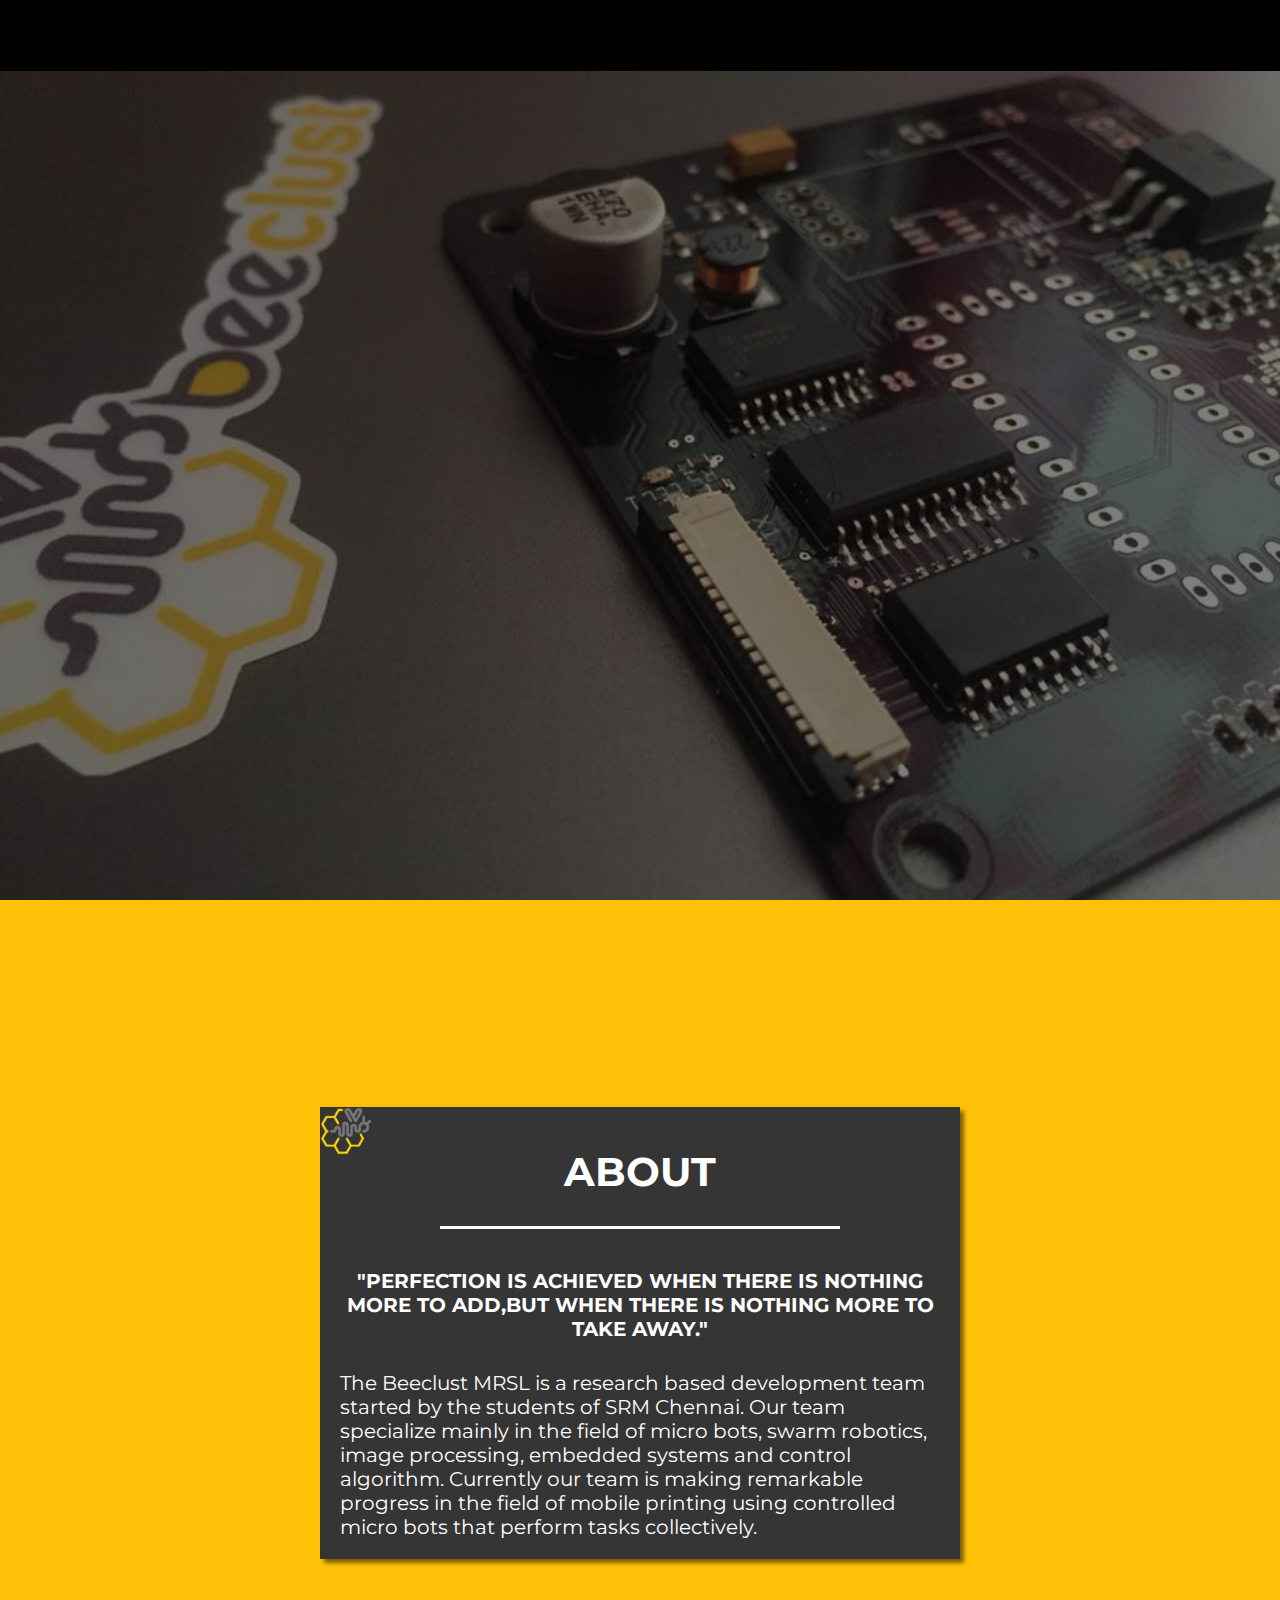
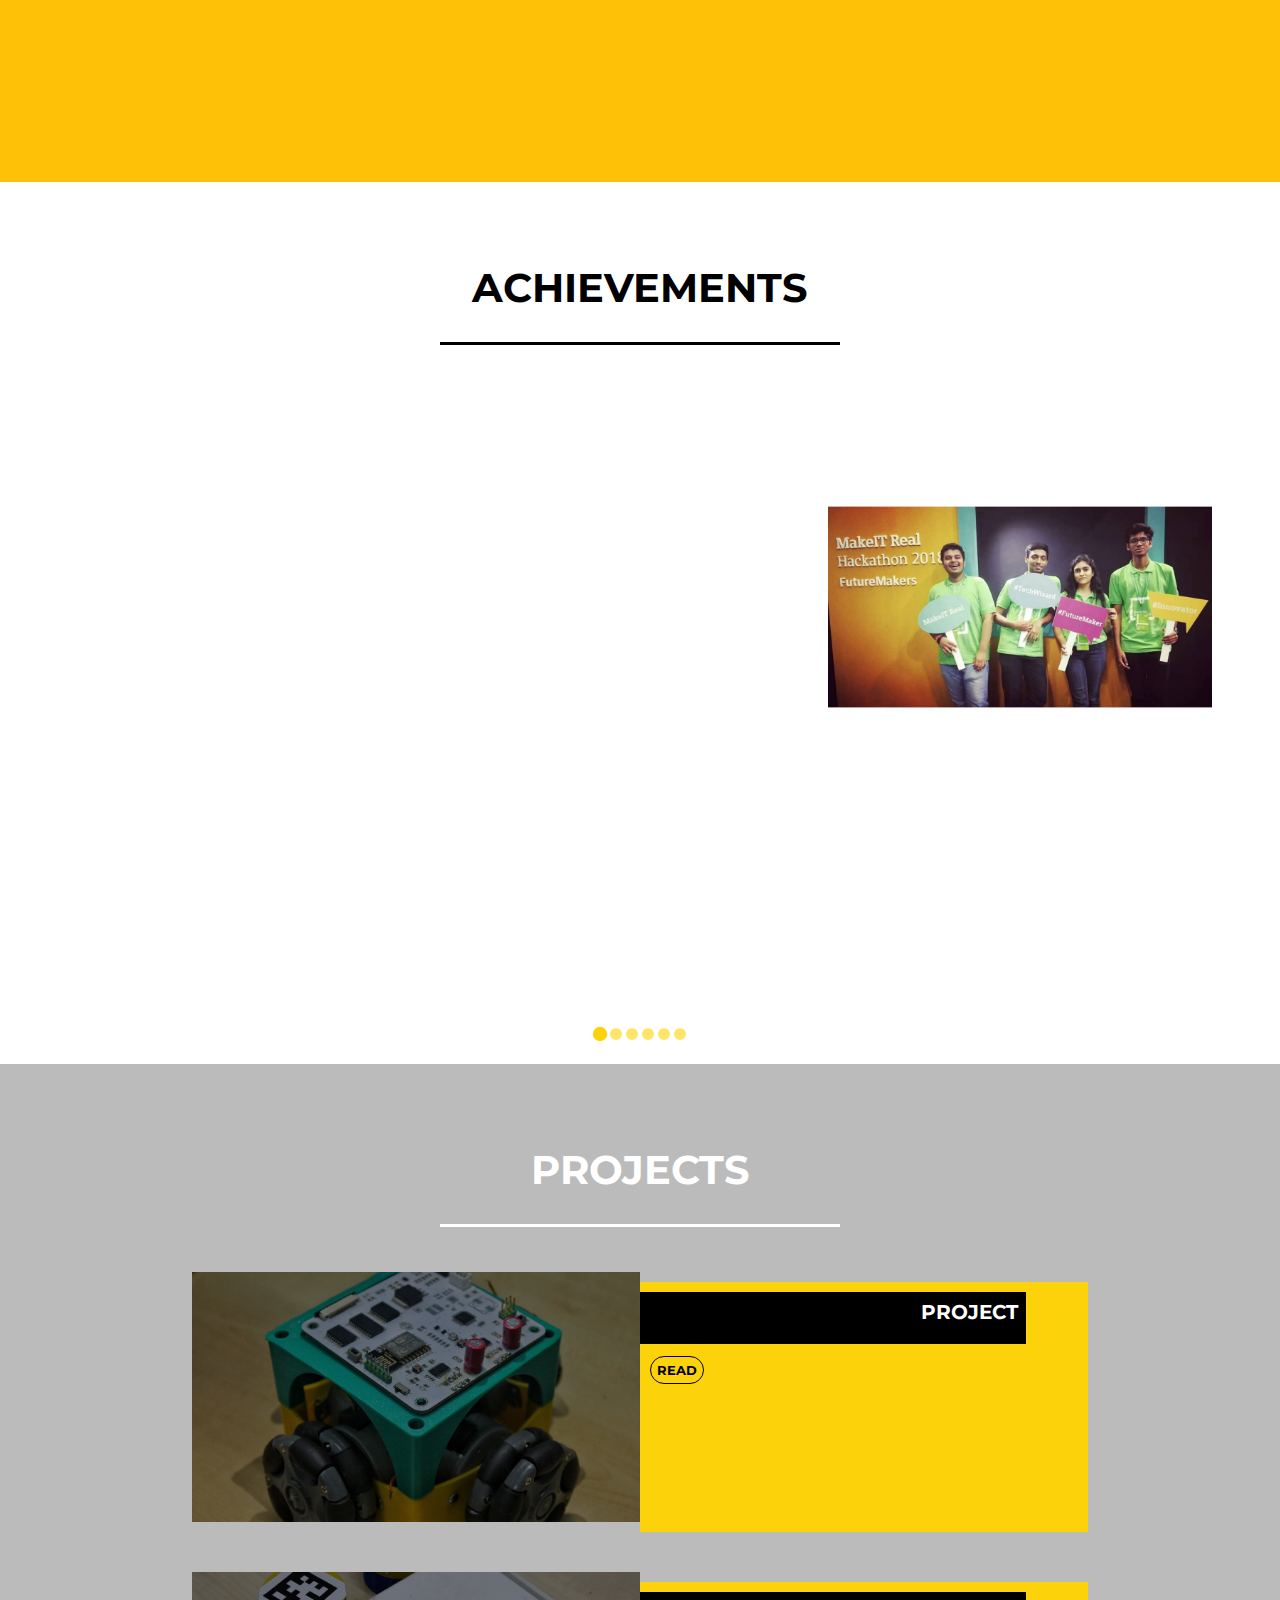
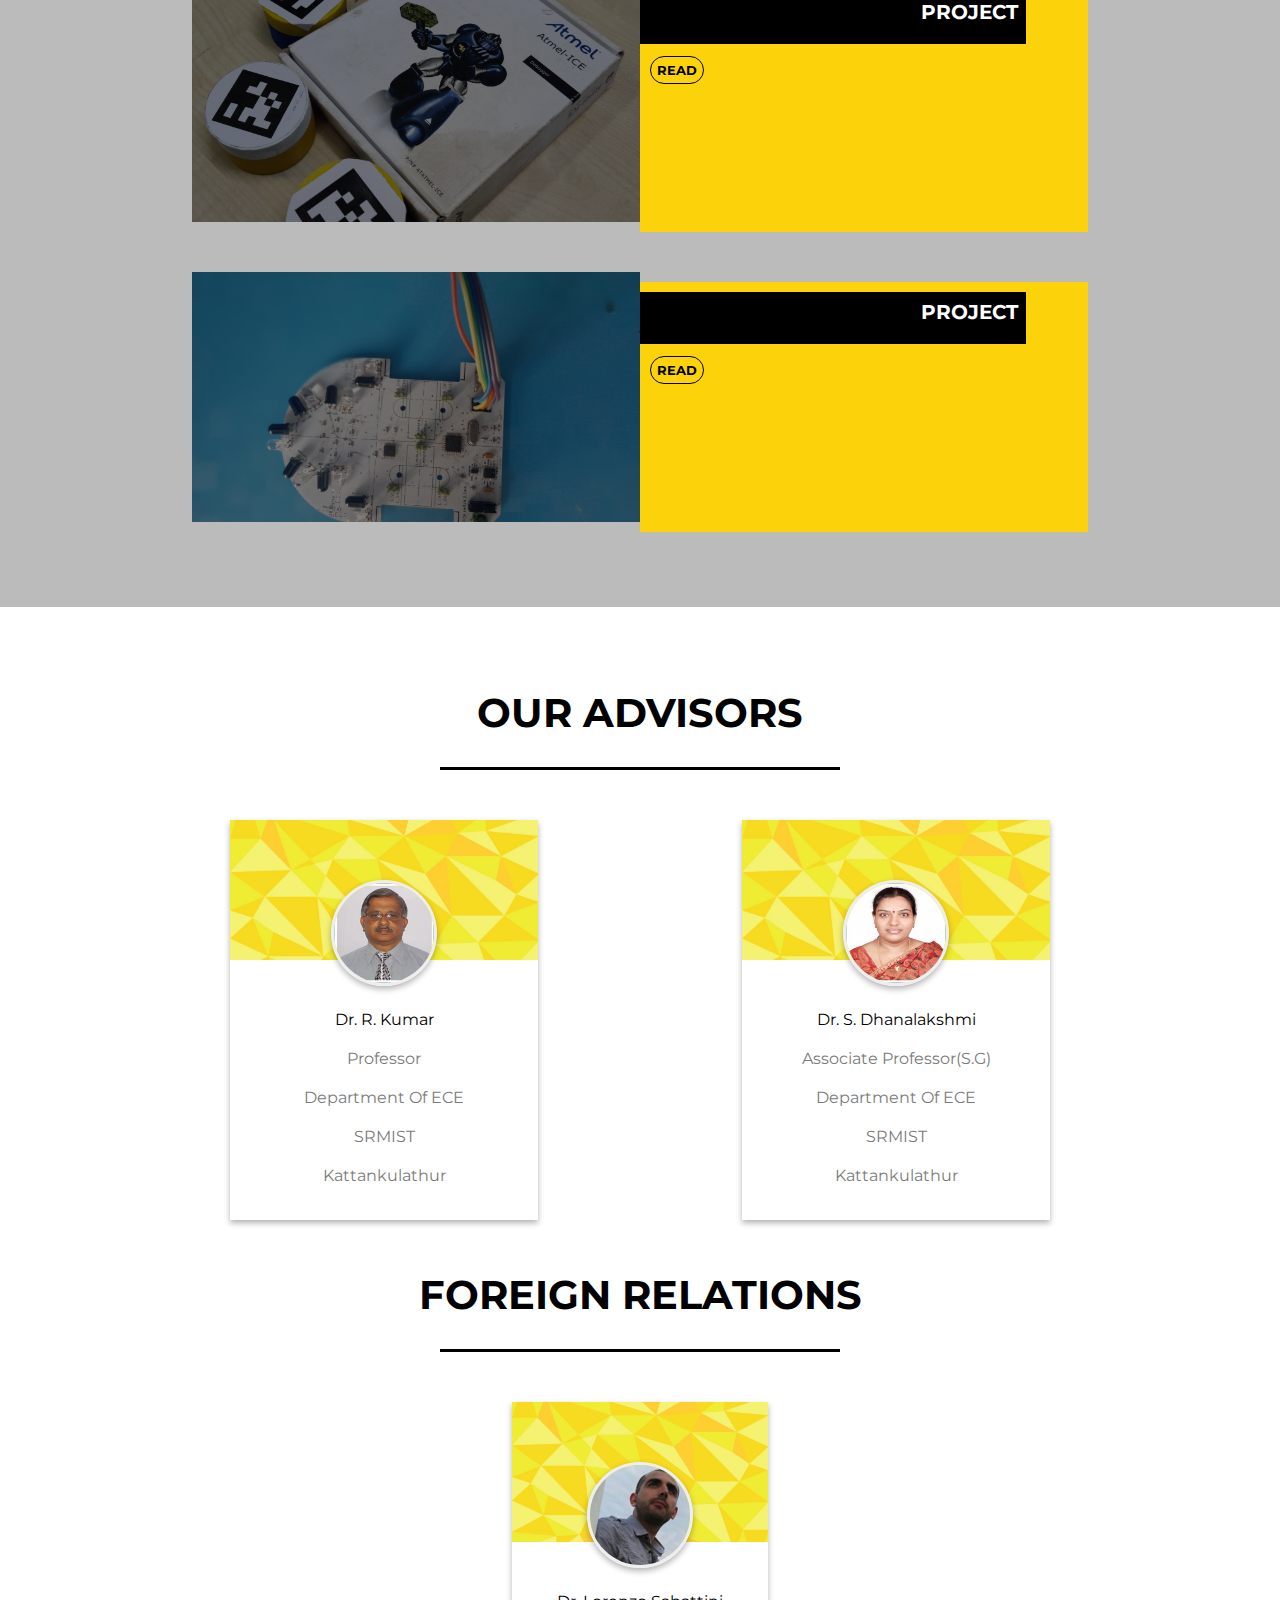
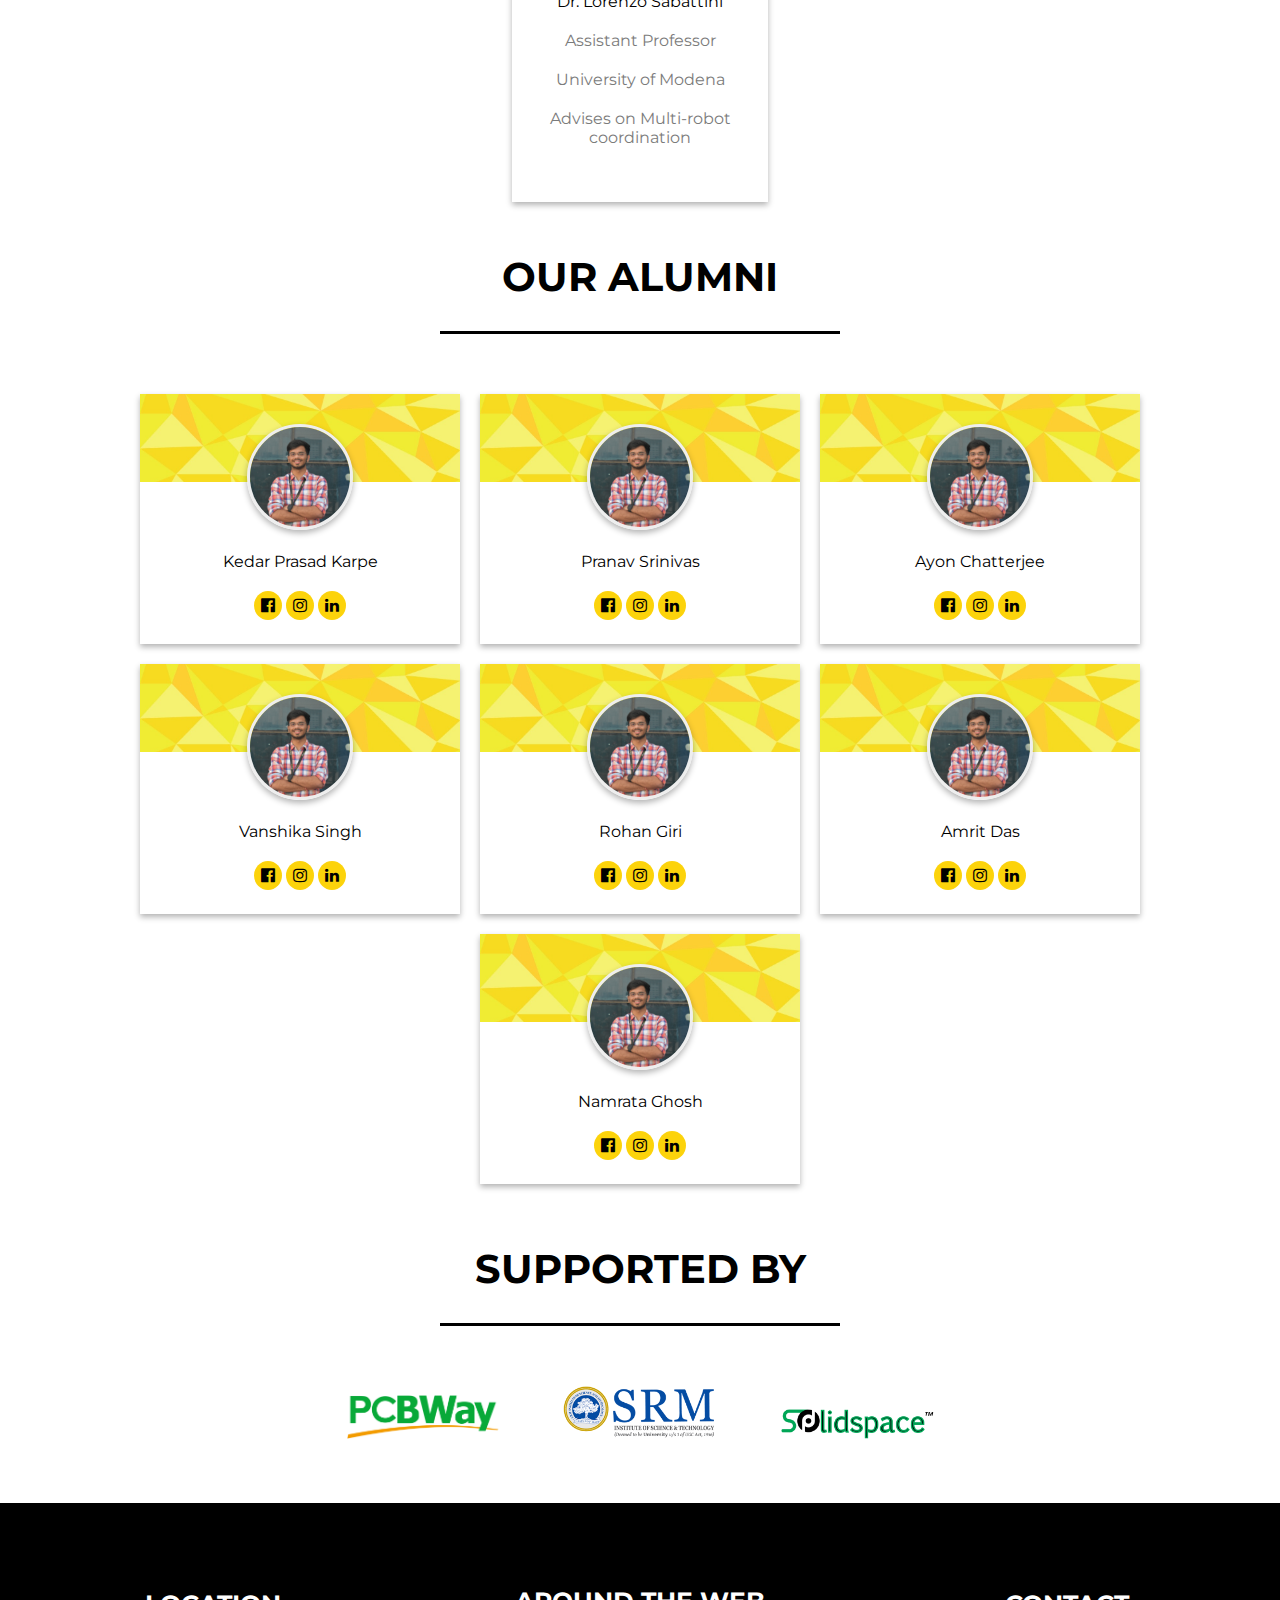
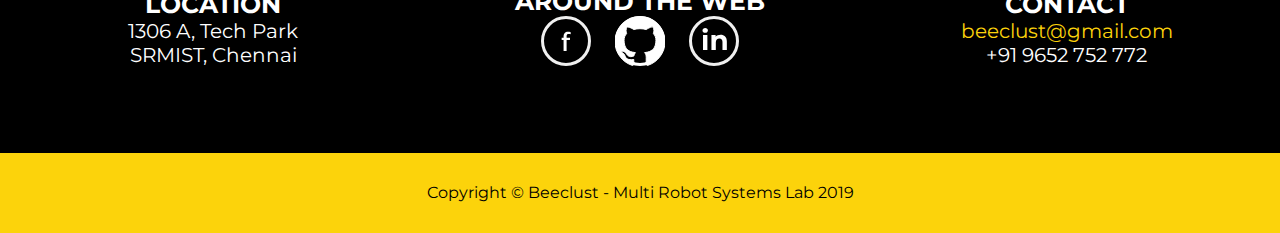
==== commit b8b91a0b: "alumni section changed" ====
--- a/index.html
+++ b/index.html
@@ -9,6 +9,7 @@
         <link rel="stylesheet" type="text/css" href="include/style.css">
         <link href="https://fonts.googleapis.com/css?family=Montserrat&display=swap" rel="stylesheet">
         <link rel="stylesheet" href="https://cdnjs.cloudflare.com/ajax/libs/font-awesome/4.7.0/css/font-awesome.min.css">
+        <link rel="stylesheet" href="https://stackpath.bootstrapcdn.com/font-awesome/4.7.0/css/font-awesome.min.css">
         <script src="https://ajax.googleapis.com/ajax/libs/jquery/3.4.1/jquery.min.js"></script>
     </head>
     <body>
@@ -30,7 +31,7 @@
                         <a class="nav-link" href="#about">ABOUT</a>
                         <a class="nav-link" href="#achievements">ACHIEVEMENTS</a>
                         <a class="nav-link" href="#project">PROJECTS</a>
-                        <a class="nav-link" href="include/team.html">TEAM</a>
+                        <a class="nav-link" href="https://beeclust-mrslab.github.io/beeclust-team/index.html">TEAM</a>
                     </div>
                     <div class="hamburger-con">
                         <svg class="burger-class" width="30" height="25" viewBox="0 0 30 25" fill="none" xmlns="http://www.w3.org/2000/svg">
@@ -45,7 +46,7 @@
                 <a class="nav-link-res" href="#about">ABOUT</a>
                 <a class="nav-link-res" href="#achievements">ACHIEVEMENTS</a>
                 <a class="nav-link-res" href="#project">PROJECTS</a>
-                <a class="nav-link-res" href="#team">TEAM</a>
+                <a class="nav-link-res" href="https://beeclust-mrslab.github.io/beeclust-team/index.html">TEAM</a>
             </div>
             <div class="beeclust-logo-con">
                 <img src="include/screenshot.png" class="main-logo">
@@ -289,24 +290,115 @@
             <!-- Alumni -->
             <p class="alumni-head head">OUR ALUMNI</p>
             <div class="line" style="background: black;margin-bottom: 50px;"></div>
-            <!--
-            <div class="alum_con">
-                <div class="alumni">
-                    <div>
-                        <img src="include/kedar.jpg">
-                        <p>Kedar Karpe</p>
-                    </div>
-                </div>
-            </div>
-            -->
-            <div class="alum_con">
-                <div class="ad-img-con">
-                    <img src="include/kedar.jpg">
-                </div>
-                <div class="alum_info">
-                    <p>Kedar Karpe</p>
-                </div>
-            </div>
+            
+            <div class="alumni">
+                <div class="alum_con">
+                    <div class="ad-img-con">
+                        <img src="include/kedar.jpg">
+                    </div>
+                    <div class="alum_info">
+                        <p>Kedar Prasad Karpe</p>
+                    </div>
+                    <div class="ad_social">
+                        <ul>
+                            <li><a href="https://www.facebook.com/" target="_blank"><i class="fa fa-facebook-official" aria-hidden="true"></i></a></li>
+                            <li><a href="https://www.instagram.com/" target="_blank"><i class="fa fa-instagram" aria-hidden="true"></i></a></li>
+                            <li><a href="https://www.linkedin.com/" target="_blank"><i class="fa fa-linkedin" aria-hidden="true"></i></a></li>
+                        </ul> 
+                    </div>
+                </div>
+                <div class="alum_con">
+                    <div class="ad-img-con">
+                        <img src="include/kedar.jpg">
+                    </div>
+                    <div class="alum_info">
+                        <p>Pranav Srinivas</p>
+                    </div>
+                    <div class="ad_social">
+                        <ul>
+                            <li><a href="https://www.facebook.com/" target="_blank"><i class="fa fa-facebook-official" aria-hidden="true"></i></a></li>
+                            <li><a href="https://www.instagram.com/" target="_blank"><i class="fa fa-instagram" aria-hidden="true"></i></a></li>
+                            <li><a href="https://www.linkedin.com/" target="_blank"><i class="fa fa-linkedin" aria-hidden="true"></i></a></li>
+                        </ul> 
+                    </div>
+                </div>
+                <div class="alum_con">
+                    <div class="ad-img-con">
+                        <img src="include/kedar.jpg">
+                    </div>
+                    <div class="alum_info">
+                        <p>Ayon Chatterjee</p>
+                    </div>
+                    <div class="ad_social">
+                        <ul>
+                            <li><a href="https://www.facebook.com/" target="_blank"><i class="fa fa-facebook-official" aria-hidden="true"></i></a></li>
+                            <li><a href="https://www.instagram.com/" target="_blank"><i class="fa fa-instagram" aria-hidden="true"></i></a></li>
+                            <li><a href="https://www.linkedin.com/" target="_blank"><i class="fa fa-linkedin" aria-hidden="true"></i></a></li>
+                        </ul> 
+                    </div>
+                </div>
+                <div class="alum_con">
+                    <div class="ad-img-con">
+                        <img src="include/kedar.jpg">
+                    </div>
+                    <div class="alum_info">
+                        <p>Vanshika Singh</p>
+                    </div>
+                    <div class="ad_social">
+                        <ul>
+                            <li><a href="https://www.facebook.com/" target="_blank"><i class="fa fa-facebook-official" aria-hidden="true"></i></a></li>
+                            <li><a href="https://www.instagram.com/" target="_blank"><i class="fa fa-instagram" aria-hidden="true"></i></a></li>
+                            <li><a href="https://www.linkedin.com/" target="_blank"><i class="fa fa-linkedin" aria-hidden="true"></i></a></li>
+                        </ul> 
+                    </div>
+                </div>
+                <div class="alum_con">
+                    <div class="ad-img-con">
+                        <img src="include/kedar.jpg">
+                    </div>
+                    <div class="alum_info">
+                        <p>Rohan Giri</p>
+                    </div>
+                    <div class="ad_social">
+                        <ul>
+                            <li><a href="https://www.facebook.com/" target="_blank"><i class="fa fa-facebook-official" aria-hidden="true"></i></a></li>
+                            <li><a href="https://www.instagram.com/" target="_blank"><i class="fa fa-instagram" aria-hidden="true"></i></a></li>
+                            <li><a href="https://www.linkedin.com/" target="_blank"><i class="fa fa-linkedin" aria-hidden="true"></i></a></li>
+                        </ul> 
+                    </div>
+                </div>
+                <div class="alum_con">
+                    <div class="ad-img-con">
+                        <img src="include/kedar.jpg">
+                    </div>
+                    <div class="alum_info">
+                        <p>Amrit Das</p>
+                    </div>
+                    <div class="ad_social">
+                        <ul>
+                            <li><a href="https://www.facebook.com/" target="_blank"><i class="fa fa-facebook-official" aria-hidden="true"></i></a></li>
+                            <li><a href="https://www.instagram.com/" target="_blank"><i class="fa fa-instagram" aria-hidden="true"></i></a></li>
+                            <li><a href="https://www.linkedin.com/" target="_blank"><i class="fa fa-linkedin" aria-hidden="true"></i></a></li>
+                        </ul> 
+                    </div>
+                </div>
+                <div class="alum_con">
+                    <div class="ad-img-con">
+                        <img src="include/kedar.jpg">
+                    </div>
+                    <div class="alum_info">
+                        <p>Namrata Ghosh</p>
+                    </div>
+                    <div class="ad_social">
+                        <ul>
+                            <li><a href="https://www.facebook.com/" target="_blank"><i class="fa fa-facebook-official" aria-hidden="true"></i></a></li>
+                            <li><a href="https://www.instagram.com/" target="_blank"><i class="fa fa-instagram" aria-hidden="true"></i></a></li>
+                            <li><a href="https://www.linkedin.com/" target="_blank"><i class="fa fa-linkedin" aria-hidden="true"></i></a></li>
+                        </ul> 
+                    </div>
+                </div>
+            </div>
+            
         </div>
                     
         <!-- SPONSORS -->
--- a/include/style.css
+++ b/include/style.css
@@ -543,6 +543,7 @@
 .advisor-info,.alum_info{
     width:100%;
     margin: 50px auto;
+    margin-bottom: 0;
 }
 .advisor-info p{
     margin: 20px;
@@ -554,14 +555,38 @@
     box-shadow: 0px 3px 6px 0px rgba(0,0,0,0.3);
     text-align: center;
 }
+.alumni{
+    display: flex;
+    flex-wrap: wrap;
+    justify-content: center;
+    align-items: center;
+}
 .alum_con{
     height: 250px;
-}
-.alum_info p{
+    width:25%;
+    margin: 10px;
+}
+.alum_info p:nth-child(1){
     margin-top: 70px;
 }
 .alum_con .ad-img-con img{
     margin-top: 30px;
+}
+.ad-img-con img{
+    pointer-events: none;
+}
+.ad_social ul{
+    list-style: none;
+}
+.ad_social li{
+    display: inline-block;
+    background: #FCD30B;
+    padding: 5px 7px;
+    border-radius: 50%;
+    margin-top: 20px;
+}
+.ad_social a{
+    color: black;
 }
 .relation-head,.alumni-head{
     font-size: 40px;
@@ -570,25 +595,6 @@
     position: relative;
     margin-top: 50px;
 }
-/*
-.alum_con{
-    background: #ccc;
-    padding: 20px;
-    display: flex;
-    text-align: center;
-    flex-wrap: wrap;
-}
-.alumni{
-    flex:1;
-    margin: 10px 0;
-}
-.alumni img{
-    height:150px;
-    width:150px;
-    border-radius: 50%;
-    pointer-events: none;
-}
-*/
 .sponsors{
     margin-top: 50px;
     width:100%;
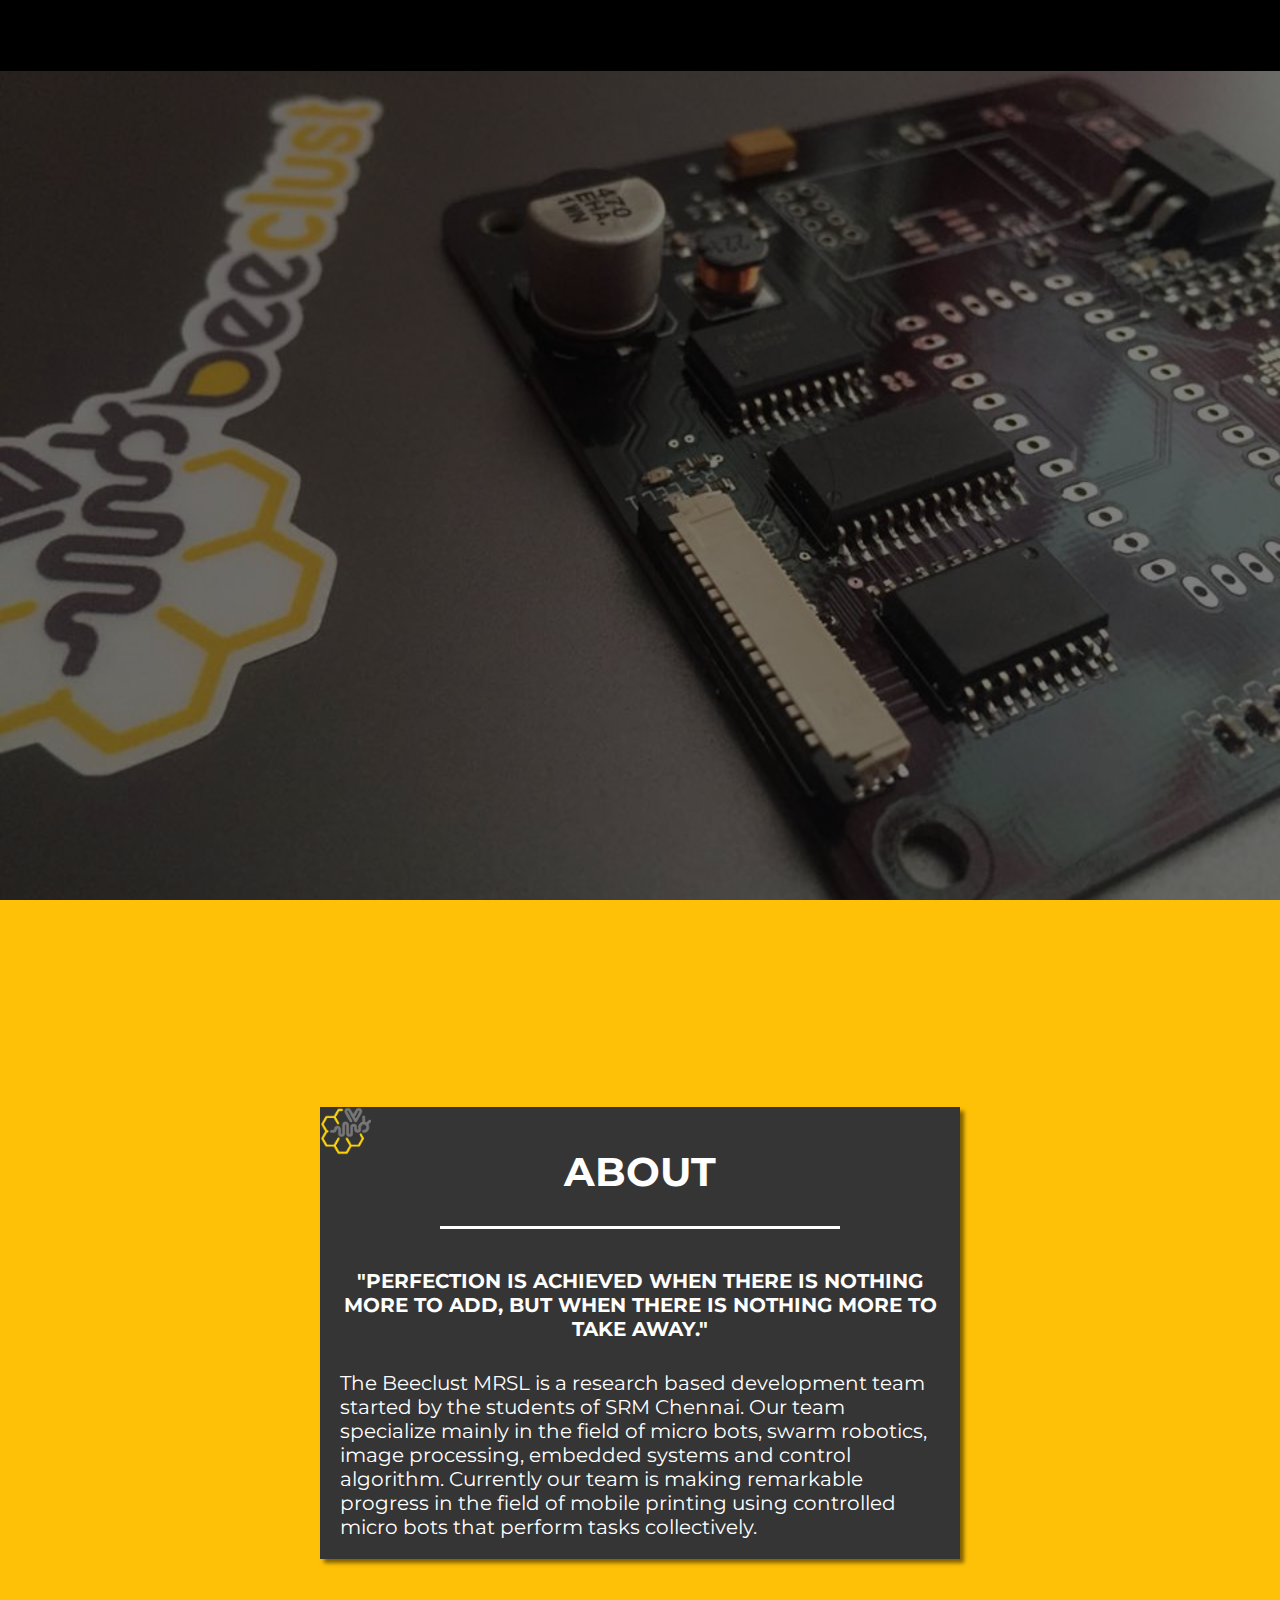
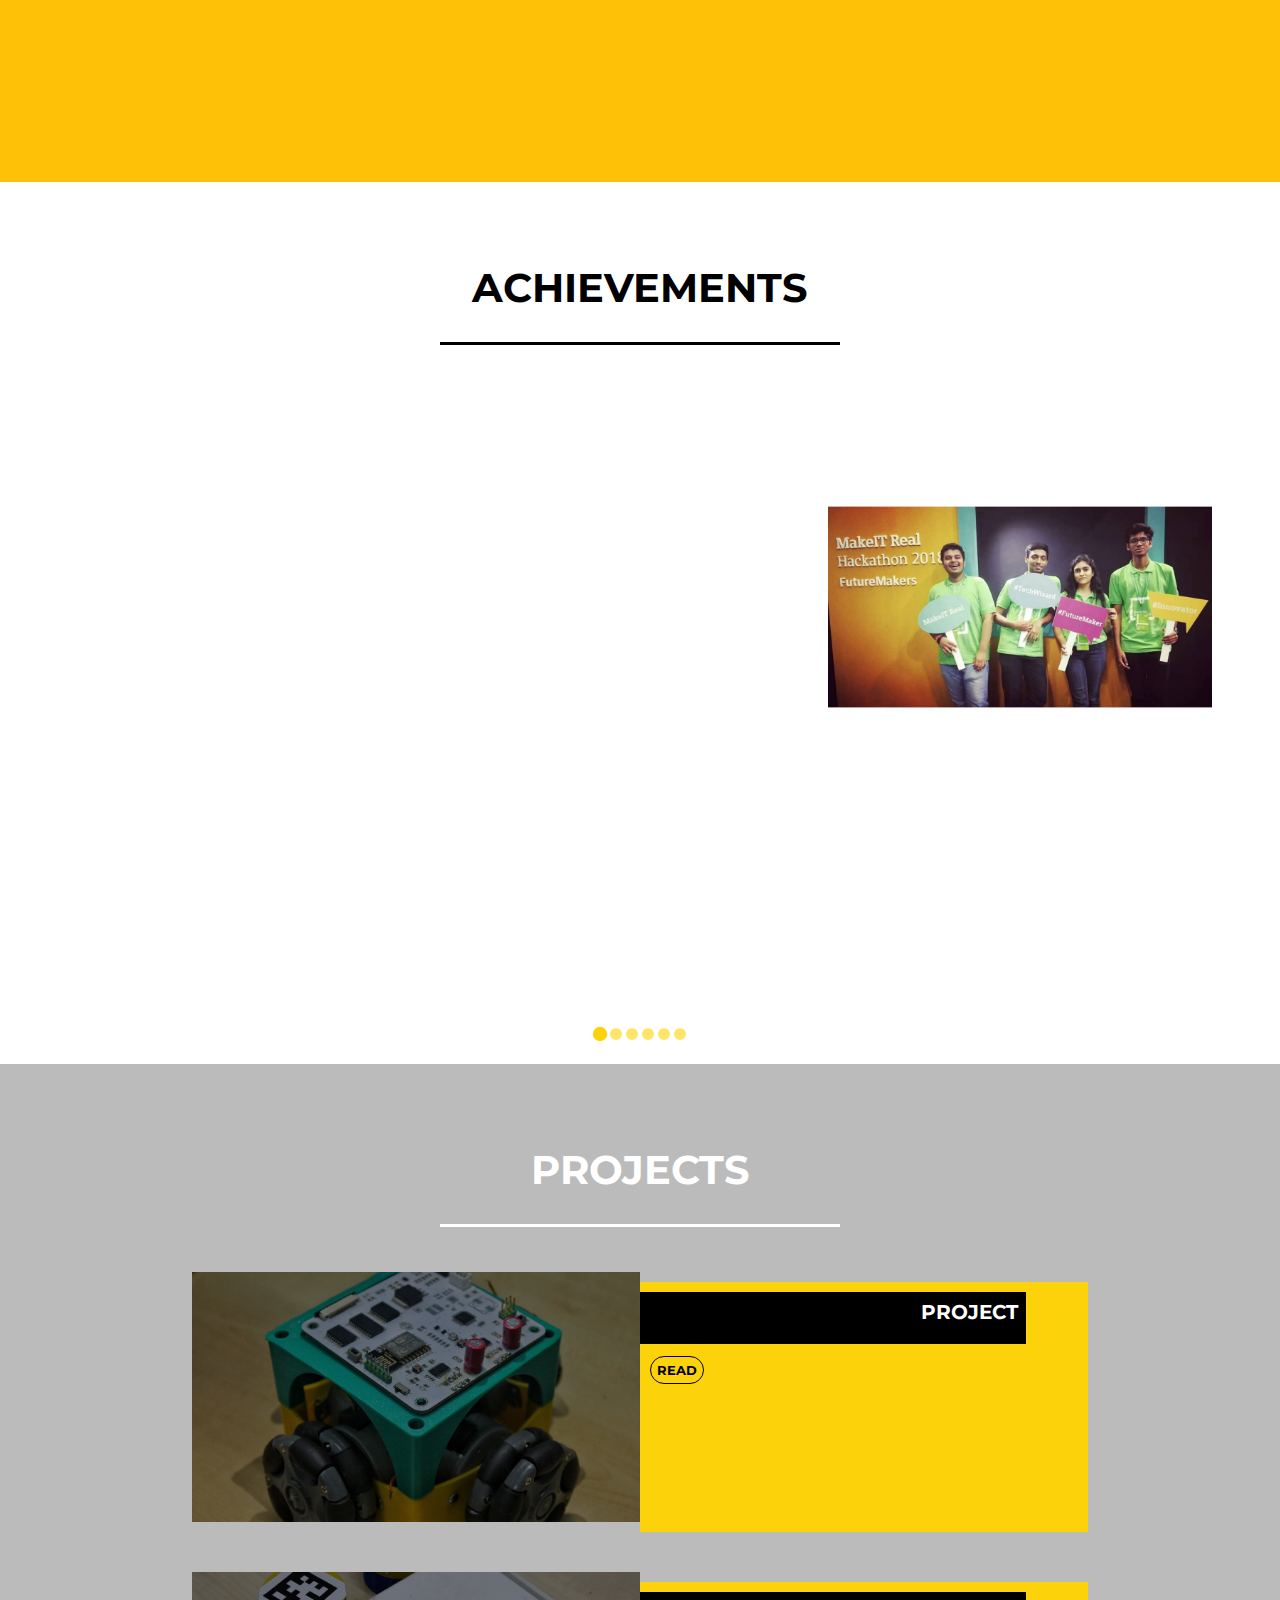
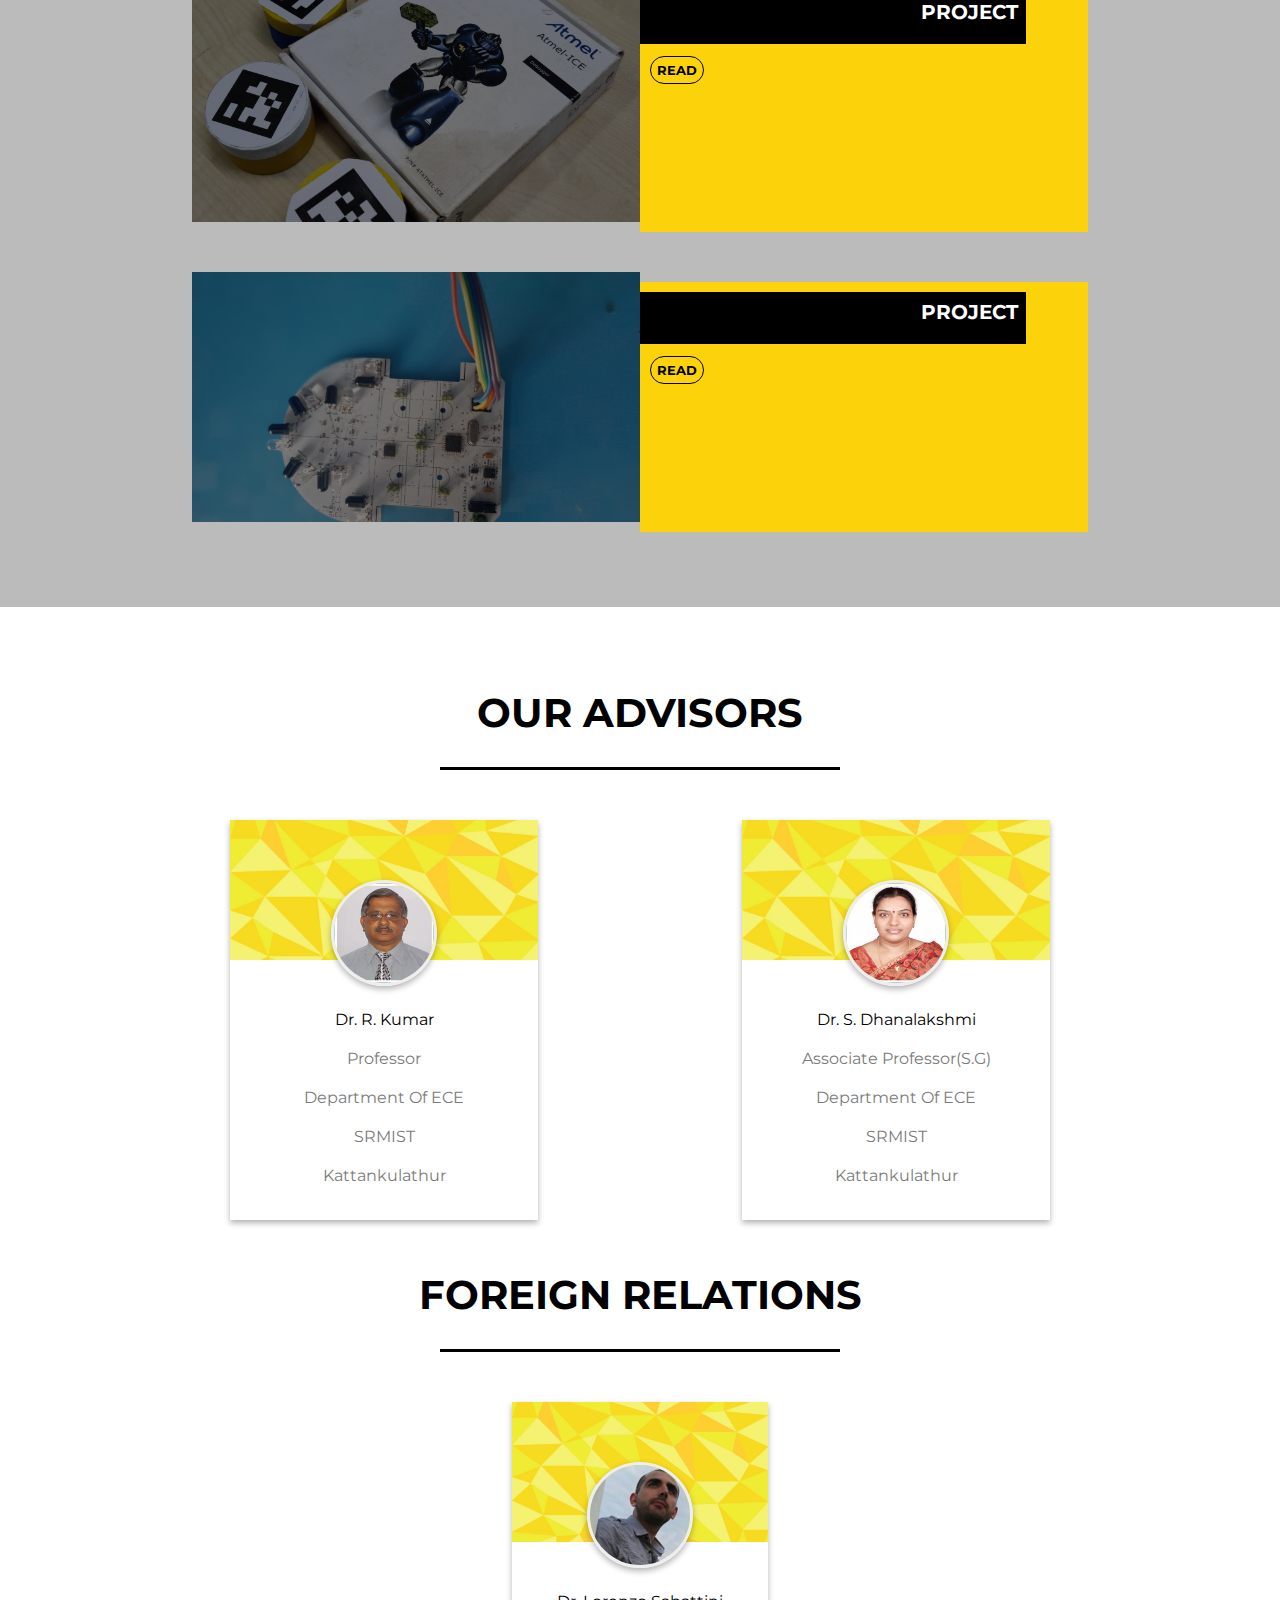
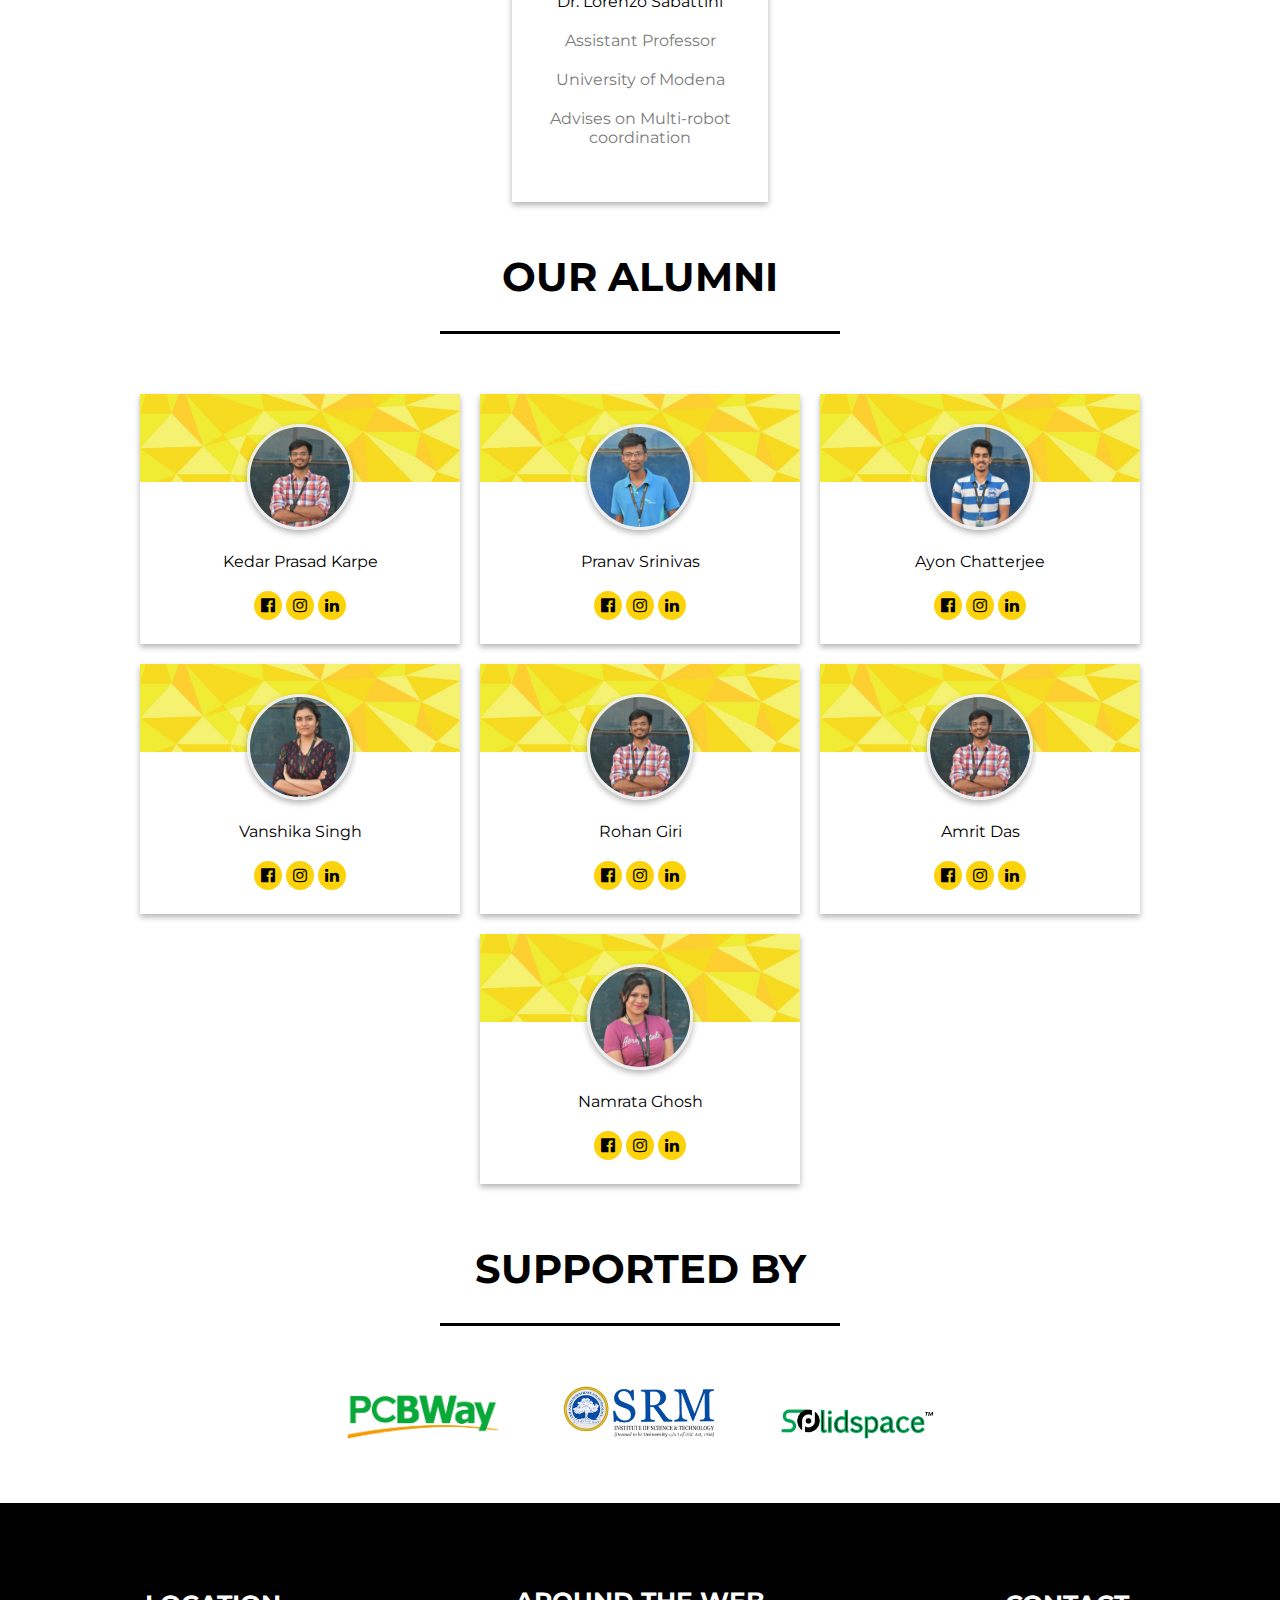
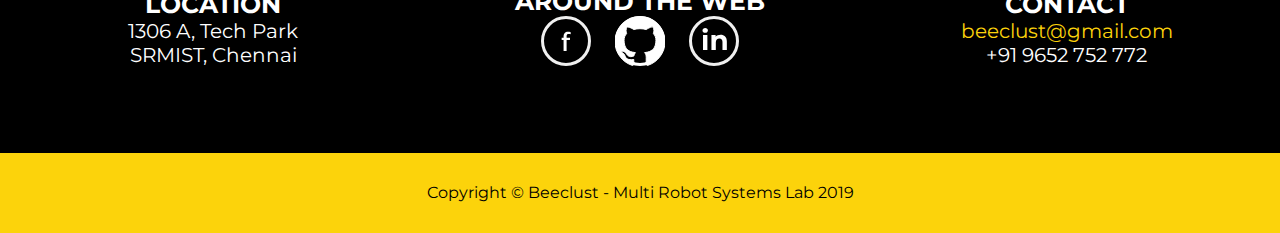
==== commit 5c518485: "photos added" ====
--- a/index.html
+++ b/index.html
@@ -9,8 +9,6 @@
         <link rel="stylesheet" type="text/css" href="include/style.css">
         <link href="https://fonts.googleapis.com/css?family=Montserrat&display=swap" rel="stylesheet">
         <link rel="stylesheet" href="https://cdnjs.cloudflare.com/ajax/libs/font-awesome/4.7.0/css/font-awesome.min.css">
-        <link rel="stylesheet" href="https://stackpath.bootstrapcdn.com/font-awesome/4.7.0/css/font-awesome.min.css">
-        <script src="https://ajax.googleapis.com/ajax/libs/jquery/3.4.1/jquery.min.js"></script>
     </head>
     <body>
         <div class="preload">
@@ -61,7 +59,7 @@
                 <div class="line" style="background: white;margin-bottom:40px"></div>
                 <p class="about-para1">
                         "PERFECTION IS ACHIEVED WHEN THERE IS NOTHING MORE TO 
-                        ADD,BUT WHEN THERE IS NOTHING MORE TO TAKE AWAY."
+                        ADD, BUT WHEN THERE IS NOTHING MORE TO TAKE AWAY."
                 </p>
                 <p class="about-para2">
                         The Beeclust MRSL is a research based development team 
@@ -309,10 +307,55 @@
                 </div>
                 <div class="alum_con">
                     <div class="ad-img-con">
+                        <img src="include/pranav.jpg">
+                    </div>
+                    <div class="alum_info">
+                        <p>Pranav Srinivas</p>
+                    </div>
+                    <div class="ad_social">
+                        <ul>
+                            <li><a href="https://www.facebook.com/" target="_blank"><i class="fa fa-facebook-official" aria-hidden="true"></i></a></li>
+                            <li><a href="https://www.instagram.com/" target="_blank"><i class="fa fa-instagram" aria-hidden="true"></i></a></li>
+                            <li><a href="https://www.linkedin.com/" target="_blank"><i class="fa fa-linkedin" aria-hidden="true"></i></a></li>
+                        </ul> 
+                    </div>
+                </div>
+                <div class="alum_con">
+                    <div class="ad-img-con">
+                        <img src="include/AYON.jpg">
+                    </div>
+                    <div class="alum_info">
+                        <p>Ayon Chatterjee</p>
+                    </div>
+                    <div class="ad_social">
+                        <ul>
+                            <li><a href="https://www.facebook.com/" target="_blank"><i class="fa fa-facebook-official" aria-hidden="true"></i></a></li>
+                            <li><a href="https://www.instagram.com/" target="_blank"><i class="fa fa-instagram" aria-hidden="true"></i></a></li>
+                            <li><a href="https://www.linkedin.com/" target="_blank"><i class="fa fa-linkedin" aria-hidden="true"></i></a></li>
+                        </ul> 
+                    </div>
+                </div>
+                <div class="alum_con">
+                    <div class="ad-img-con">
+                        <img src="include/VANSHIKA.jpg">
+                    </div>
+                    <div class="alum_info">
+                        <p>Vanshika Singh</p>
+                    </div>
+                    <div class="ad_social">
+                        <ul>
+                            <li><a href="https://www.facebook.com/" target="_blank"><i class="fa fa-facebook-official" aria-hidden="true"></i></a></li>
+                            <li><a href="https://www.instagram.com/" target="_blank"><i class="fa fa-instagram" aria-hidden="true"></i></a></li>
+                            <li><a href="https://www.linkedin.com/" target="_blank"><i class="fa fa-linkedin" aria-hidden="true"></i></a></li>
+                        </ul> 
+                    </div>
+                </div>
+                <div class="alum_con">
+                    <div class="ad-img-con">
                         <img src="include/kedar.jpg">
                     </div>
                     <div class="alum_info">
-                        <p>Pranav Srinivas</p>
+                        <p>Rohan Giri</p>
                     </div>
                     <div class="ad_social">
                         <ul>
@@ -327,51 +370,6 @@
                         <img src="include/kedar.jpg">
                     </div>
                     <div class="alum_info">
-                        <p>Ayon Chatterjee</p>
-                    </div>
-                    <div class="ad_social">
-                        <ul>
-                            <li><a href="https://www.facebook.com/" target="_blank"><i class="fa fa-facebook-official" aria-hidden="true"></i></a></li>
-                            <li><a href="https://www.instagram.com/" target="_blank"><i class="fa fa-instagram" aria-hidden="true"></i></a></li>
-                            <li><a href="https://www.linkedin.com/" target="_blank"><i class="fa fa-linkedin" aria-hidden="true"></i></a></li>
-                        </ul> 
-                    </div>
-                </div>
-                <div class="alum_con">
-                    <div class="ad-img-con">
-                        <img src="include/kedar.jpg">
-                    </div>
-                    <div class="alum_info">
-                        <p>Vanshika Singh</p>
-                    </div>
-                    <div class="ad_social">
-                        <ul>
-                            <li><a href="https://www.facebook.com/" target="_blank"><i class="fa fa-facebook-official" aria-hidden="true"></i></a></li>
-                            <li><a href="https://www.instagram.com/" target="_blank"><i class="fa fa-instagram" aria-hidden="true"></i></a></li>
-                            <li><a href="https://www.linkedin.com/" target="_blank"><i class="fa fa-linkedin" aria-hidden="true"></i></a></li>
-                        </ul> 
-                    </div>
-                </div>
-                <div class="alum_con">
-                    <div class="ad-img-con">
-                        <img src="include/kedar.jpg">
-                    </div>
-                    <div class="alum_info">
-                        <p>Rohan Giri</p>
-                    </div>
-                    <div class="ad_social">
-                        <ul>
-                            <li><a href="https://www.facebook.com/" target="_blank"><i class="fa fa-facebook-official" aria-hidden="true"></i></a></li>
-                            <li><a href="https://www.instagram.com/" target="_blank"><i class="fa fa-instagram" aria-hidden="true"></i></a></li>
-                            <li><a href="https://www.linkedin.com/" target="_blank"><i class="fa fa-linkedin" aria-hidden="true"></i></a></li>
-                        </ul> 
-                    </div>
-                </div>
-                <div class="alum_con">
-                    <div class="ad-img-con">
-                        <img src="include/kedar.jpg">
-                    </div>
-                    <div class="alum_info">
                         <p>Amrit Das</p>
                     </div>
                     <div class="ad_social">
@@ -384,7 +382,7 @@
                 </div>
                 <div class="alum_con">
                     <div class="ad-img-con">
-                        <img src="include/kedar.jpg">
+                        <img src="include/NAMRATA.jpg">
                     </div>
                     <div class="alum_info">
                         <p>Namrata Ghosh</p>
